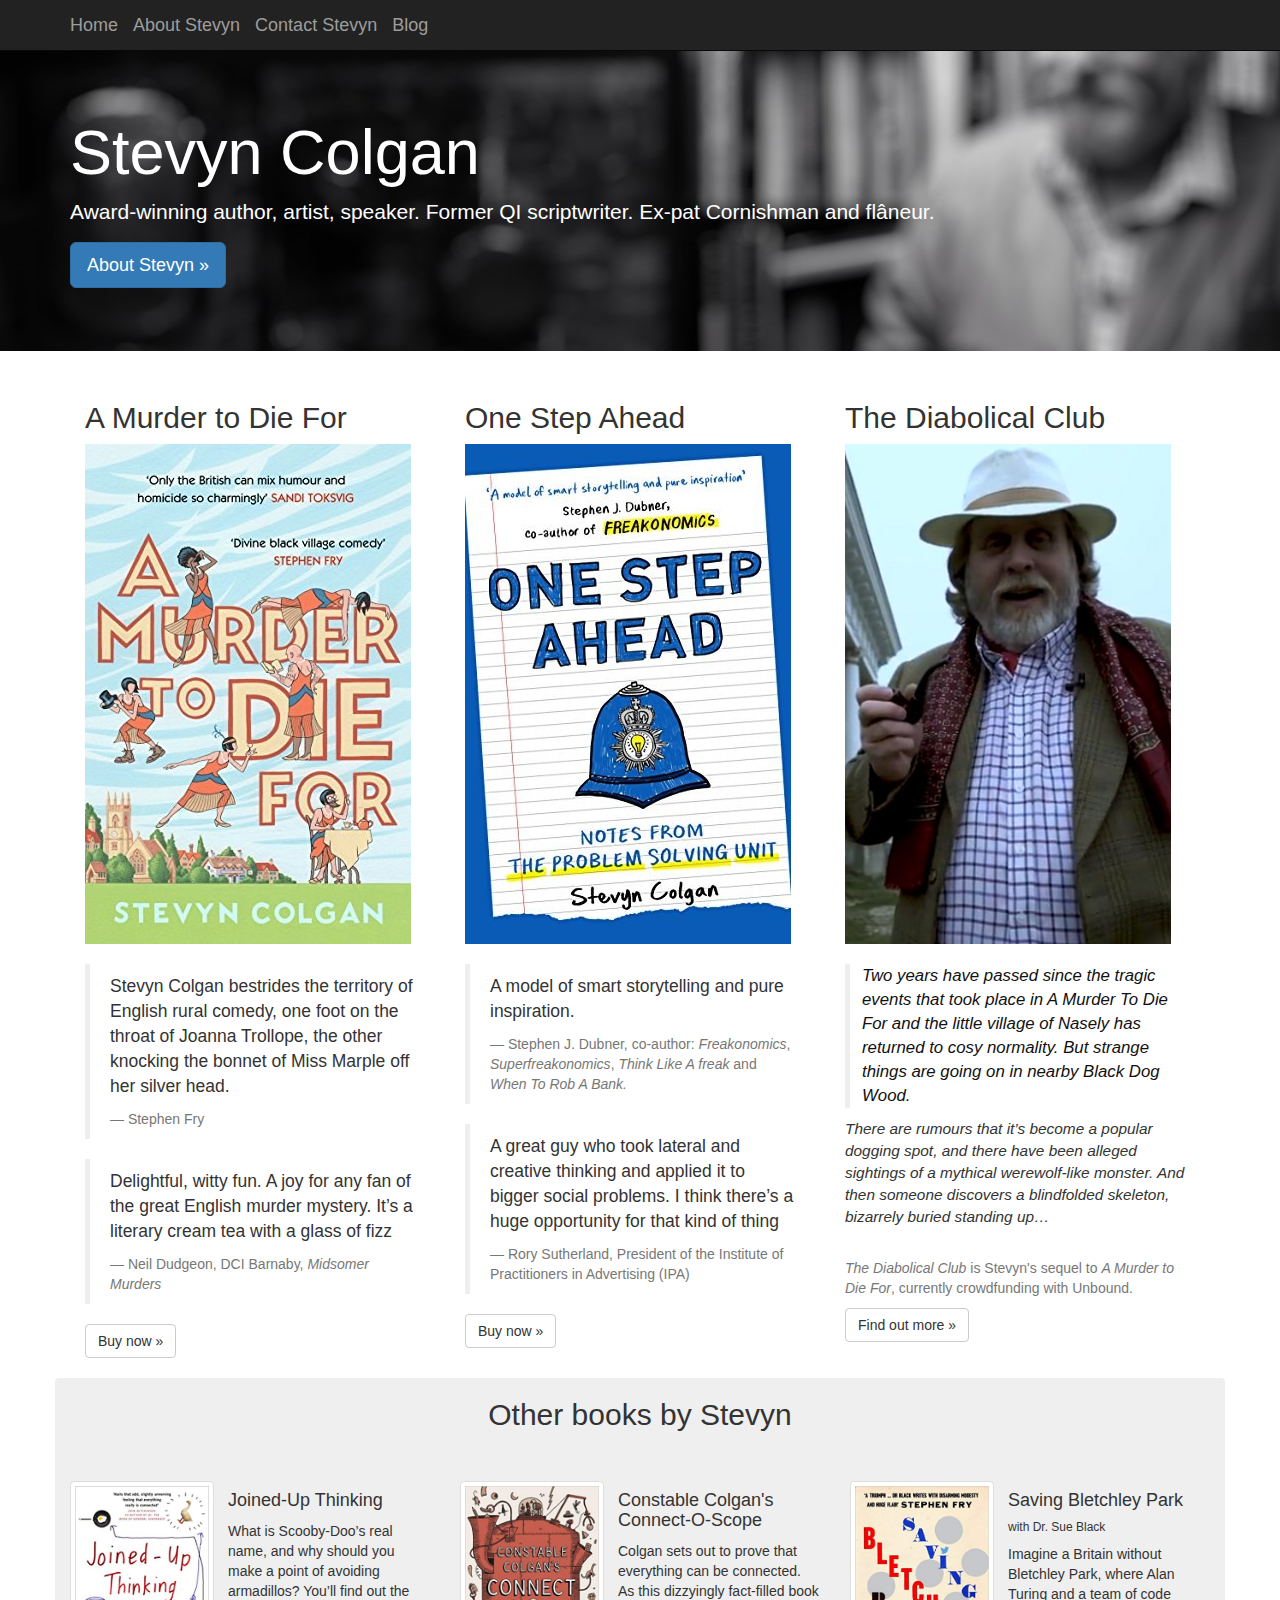
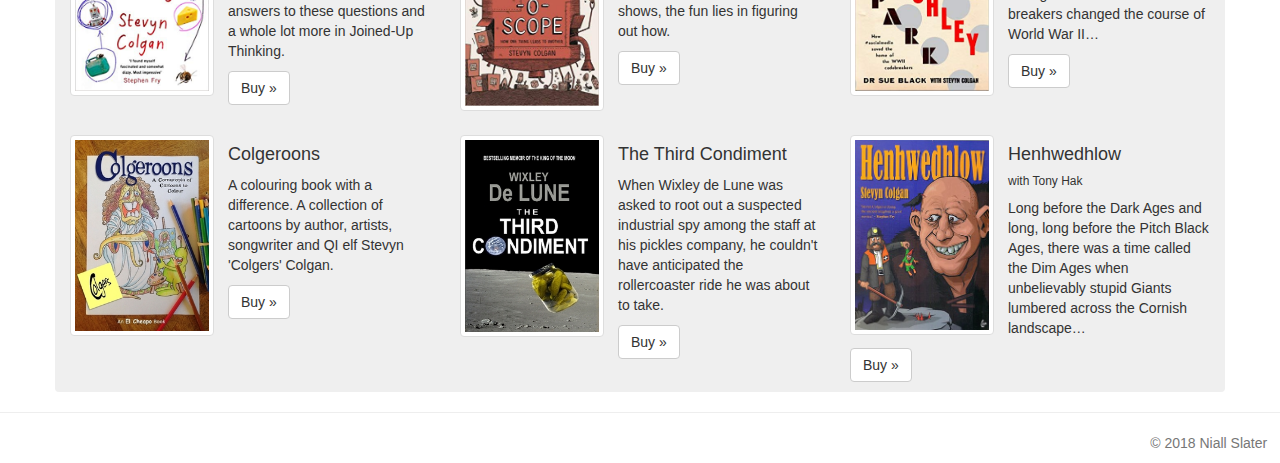
==== index.html @ 5eb3e993 "Added favicon" ====
<!DOCTYPE html>
<html lang="en">
  <head>
    <meta charset="utf-8">
    <meta http-equiv="X-UA-Compatible" content="IE=edge">
    <meta name="viewport" content="width=device-width, initial-scale=1">
      
    <!-- The above 3 meta tags *must* come first in the head; any other head content must come *after* these tags -->
    <meta name="description" content="">
    <meta name="author" content="">
    <link rel="icon" href="favicon.ico">

    <title>Home | Stevyn Colgan</title>

    <!-- Bootstrap core CSS -->
    <link href="dist/css/bootstrap.min.css" rel="stylesheet">

    <!-- Custom styles for this template -->
    <link href="./jumbotron.css" rel="stylesheet">
    <link href="./custom.css" rel="stylesheet">

	  
	  
	<link rel="icon" type="image/png" sizes="32x32" href="/favicon-32x32.png">
	<link rel="icon" type="image/png" sizes="16x16" href="/favicon-16x16.png">
	  
  </head>

  <body>

    <nav class="navbar navbar-inverse navbar-fixed-top">
      <div class="container">
        <div class="navbar-header">
          <button type="button" class="navbar-toggle collapsed" data-toggle="collapse" data-target="#navbar" aria-expanded="false" aria-controls="navbar">
            <span class="sr-only">Toggle navigation</span>
            <span class="icon-bar"></span>
            <span class="icon-bar"></span>
            <span class="icon-bar"></span>
          </button>
          <a class="navbar-brand" href="#">Home</a>
        </div>
        <div id="navbar" class="navbar-collapse collapse">
          <a class="navbar-brand" href="about/">About Stevyn</a>
          <a class="navbar-brand" href="contact/">Contact Stevyn</a>
		  <a class="navbar-brand" href="http://amurdertodiefor.blogspot.com/">Blog</a>
        </div><!--/.navbar-collapse -->
      </div>
    </nav>

    <!-- Main jumbotron for a primary marketing message or call to action -->
    <div class="jumbotron">
      <div class="container">
        <h1>Stevyn Colgan</h1>
        <p>Award-winning author, artist, speaker. Former QI scriptwriter. Ex-pat Cornishman and flâneur.</p>
        <p><a class="btn btn-primary btn-lg" href="about/" role="button">About Stevyn &raquo;</a></p>
      </div>
    </div>

    <div class="container">
        <!-- Example row of columns -->
        <div class="row squashed">
            <div class="col-md-4">
                <h2>A Murder to Die For</h2>
				<a href="https://www.amazon.co.uk/Murder-Die-Stevyn-Colgan/dp/1783524383/"><img src="img/326-a-murder-to-die-for.jpg" class="img-responsive" /></a>
                <br />
                <blockquote>
                    <p>Stevyn Colgan bestrides the territory of English rural comedy, one foot on the throat of Joanna Trollope, the other knocking the bonnet of Miss Marple off her silver head.</p>
                    <footer>Stephen Fry</footer>
                </blockquote>
                <blockquote>
                    <p>Delightful, witty fun. A joy for any fan of the great English murder mystery. It’s a literary cream tea with a glass of fizz</p>
                    <footer>Neil Dudgeon, DCI Barnaby, <em>Midsomer Murders</em></footer>
                </blockquote>
				
                <p><a class="btn btn-default" href="https://www.amazon.co.uk/Murder-Die-Stevyn-Colgan/dp/1783524383" role="button">Buy now &raquo;</a></p>
            </div>
            <div class="col-md-4">
                <h2>One Step Ahead</h2>
				<a href="https://www.amazon.co.uk/One-Step-Ahead-Problem-Solving-ebook/dp/B019CGY2EC/"><img src="img/326-one-step-ahead.jpg" class="img-responsive" /></a>
                <br />
                <blockquote>
                    <p>A model of smart storytelling and pure inspiration.</p>
                    <footer>Stephen J. Dubner, co-author: <em>Freakonomics</em>, <em>Superfreakonomics</em>, <em>Think Like A freak</em> and <em>When To Rob A Bank.</em></footer>
                </blockquote>
                <blockquote>
                    <p>A great guy who took lateral and creative thinking and applied it to bigger social problems. I think there’s a huge opportunity for that kind of thing</p>
                    <footer>Rory Sutherland, President of the Institute of Practitioners in Advertising (IPA)</footer>
                </blockquote>

                <p><a class="btn btn-default" href="https://www.amazon.co.uk/One-Step-Ahead-Problem-Solving-ebook/dp/B019CGY2EC/" role="button">Buy now &raquo;</a></p>
            </div>
            <div class="col-md-4">
                <h2>The Diabolical Club</h2>
                <a href="https://unbound.com/books/the-diabolical-club/"><img src="img/326-colgan.jpg" class="img-responsive" /></a>
                <br />
				<p class="blurb-lead">Two years have passed since the tragic events that took place in A Murder To Die For and the little village of Nasely has returned to cosy normality. But strange things are going on in nearby Black Dog Wood.</p>
				<p class="blurb">There are rumours that it’s become a popular dogging spot, and there have been alleged sightings of a mythical werewolf-like monster. And then someone discovers a blindfolded skeleton, bizarrely buried standing up…</p>
				<br />
                <p class="call-to-action"><em>The Diabolical Club</em> is Stevyn's sequel to <em>A Murder to Die For</em>, currently crowdfunding with Unbound.</p>
                <p><a class="btn btn-default" href="https://unbound.com/books/the-diabolical-club/" role="button">Find out more &raquo;</a></p>
            </div>
        </div>
		
    </div>

    <div class="container backcatalogue">
		
		<h2>Other books by Stevyn</h2>
		
		<!-- Three columns of text below the carousel -->
		<div class="row">
			<div class="col-lg-4">
				<a href="https://www.amazon.co.uk/Joined-Up-Thinking-Stevyn-Colgan/dp/0330464159">
					<img class="img-thumbnail" src="./img/joined-up-thinking.jpg" alt="Book cover: Joined-Up Thinking" width="140" height="140">
				</a>
				<h4>Joined-Up Thinking</h4>
				<p>What is Scooby-Doo’s real name, and why should you make a point of avoiding armadillos? You’ll find out the answers to these questions and a whole lot more in Joined-Up Thinking.</p>
				<p><a class="btn btn-default" href="https://www.amazon.co.uk/Joined-Up-Thinking-Stevyn-Colgan/dp/0330464159" role="button">Buy &raquo;</a></p>
			</div>
			<div class="col-lg-4">
				<a href="https://www.amazon.co.uk/Constable-Colgans-Connectoscope-Thing-Another/dp/1908717831">
					<img class="img-thumbnail" src="./img/connect-o-scope.jpg" alt="Book cover: Constable Colgan's Connect-O-Scope" width="140" height="140">
				</a>
				<h4>Constable Colgan's Connect-O-Scope</h4>
				<p>Colgan sets out to prove that everything can be connected. As this dizzyingly fact-filled book shows, the fun lies in figuring out how.</p>
				
				<p><a class="btn btn-default" href="https://www.amazon.co.uk/Constable-Colgans-Connectoscope-Thing-Another/dp/1908717831" role="button">Buy &raquo;</a></p>
			</div>
			<div class="col-lg-4">
				<a href="https://www.amazon.co.uk/Saving-Bletchley-Park-socialmedia-codebreakers/dp/1908717920">
					<img class="img-thumbnail" src="./img/saving-bletchley-park.jpg" alt="Book cover: Saving Bletchley Park" width="140" height="140">
				</a>
				<h4>Saving Bletchley Park</h4>
				<h6>with Dr. Sue Black</h6>
				<p>Imagine a Britain without Bletchley Park, where Alan Turing and a team of code breakers changed the course of World War II…</p>
				
				<p><a class="btn btn-default" href="https://www.amazon.co.uk/Saving-Bletchley-Park-socialmedia-codebreakers/dp/1908717920" role="button">Buy &raquo;</a></p>
			</div>
		</div>
		<br />
		<div class="row">
			<div class="col-lg-4">
				<a href="http://www.lulu.com/gb/en/shop/stevyn-colgan/colgeroons/paperback/product-22383645.html">
					<img class="img-thumbnail" src="./img/colgeroons.jpg" alt="Book cover: Colgeroons" width="140" height="140">
				</a>
				<h4>Colgeroons</h4>
				<p>A colouring book with a difference. A collection of cartoons by author, artists, songwriter and QI elf Stevyn 'Colgers' Colgan.</p>
				<p><a class="btn btn-default" href="http://www.lulu.com/gb/en/shop/stevyn-colgan/colgeroons/paperback/product-22383645.html" role="button">Buy &raquo;</a></p>
			</div>
			<div class="col-lg-4">
				<a href="http://www.lulu.com/shop/wixley-de-lune/the-third-condiment/paperback/product-22106960.html">
					<img class="img-thumbnail" src="./img/third-condiment.jpg" alt="Book cover: The Third Condiment" width="140" height="140">
				</a>
				<h4>The Third Condiment</h4>
				<p>When Wixley de Lune was asked to root out a suspected industrial spy among the staff at his pickles company, he couldn't have anticipated the rollercoaster ride he was about to take.</p>
				
				<p><a class="btn btn-default" href="http://www.lulu.com/shop/wixley-de-lune/the-third-condiment/paperback/product-22106960.html" role="button">Buy &raquo;</a></p>
			</div>
			<div class="col-lg-4">
				<a href="https://www.thecornishstore.co.uk/product/henhwedhlow/">
					<img class="img-thumbnail" src="./img/henhwedblow.jpg" alt="Book cover: Saving Bletchley Park" width="140" height="140">
				</a>
				<h4>Henhwedhlow</h4>
				<h6>with Tony Hak</h6>
				<p>Long before the Dark Ages and long, long before the Pitch Black Ages, there was a time called the Dim Ages when unbelievably stupid Giants lumbered across the Cornish landscape…</p>
				
				<p><a class="btn btn-default" href="https://www.thecornishstore.co.uk/product/henhwedhlow/" role="button">Buy &raquo;</a></p>
			</div>
		</div>


    </div> <!-- /container -->

      <hr class="featurette-divider">

        <footer class="copyright">
        	<p class="text-muted">&copy; 2018 Niall Slater</p>
        </footer>

    <!-- Bootstrap core JavaScript
    ================================================== -->
    <!-- Placed at the end of the document so the pages load faster -->
    <script src="https://ajax.googleapis.com/ajax/libs/jquery/1.12.4/jquery.min.js"></script>
    <script>window.jQuery || document.write('<script src="../../assets/js/vendor/jquery.min.js"><\/script>')</script>
    <script src="dist/js/bootstrap.min.js"></script>
  </body>
</html>
---- jumbotron.css ----
/* Move down content because we have a fixed navbar that is 50px tall */
body {
  padding-top: 50px;
  padding-bottom: 20px;
}

.jumbotron {
	background-image: url(img/1640-colgan-blur.jpg);
	background-position: left;
	color: #fff;
}
---- custom.css ----
.squashed {
    width: 100%;
	margin: auto;
}

.copyright {
	float:right;
	margin-right: 1%;
}

.blurb-lead {
	color: #111;
	font-weight: 500;
	font-size: 1.2em;
	font-style: italic;
	border-left: 5px solid #eee;
	padding-left: 12px;
}

.blurb {
	font-style: italic;
	font-size: 1.1em;
	color: #333;
}

.call-to-action {
	color: #777;
}

.backcatalogue {
	background: #efefef;
	border-radius: 4px;
	margin-top: 10px;
}

.backcatalogue h2 {
	margin-bottom: 50px;
	text-align: center;
}

@media only screen and (min-width: 1200px) {
	.backcatalogue img {
		width: 40%;
		margin-right: 14px;
		float: left;
	}
}
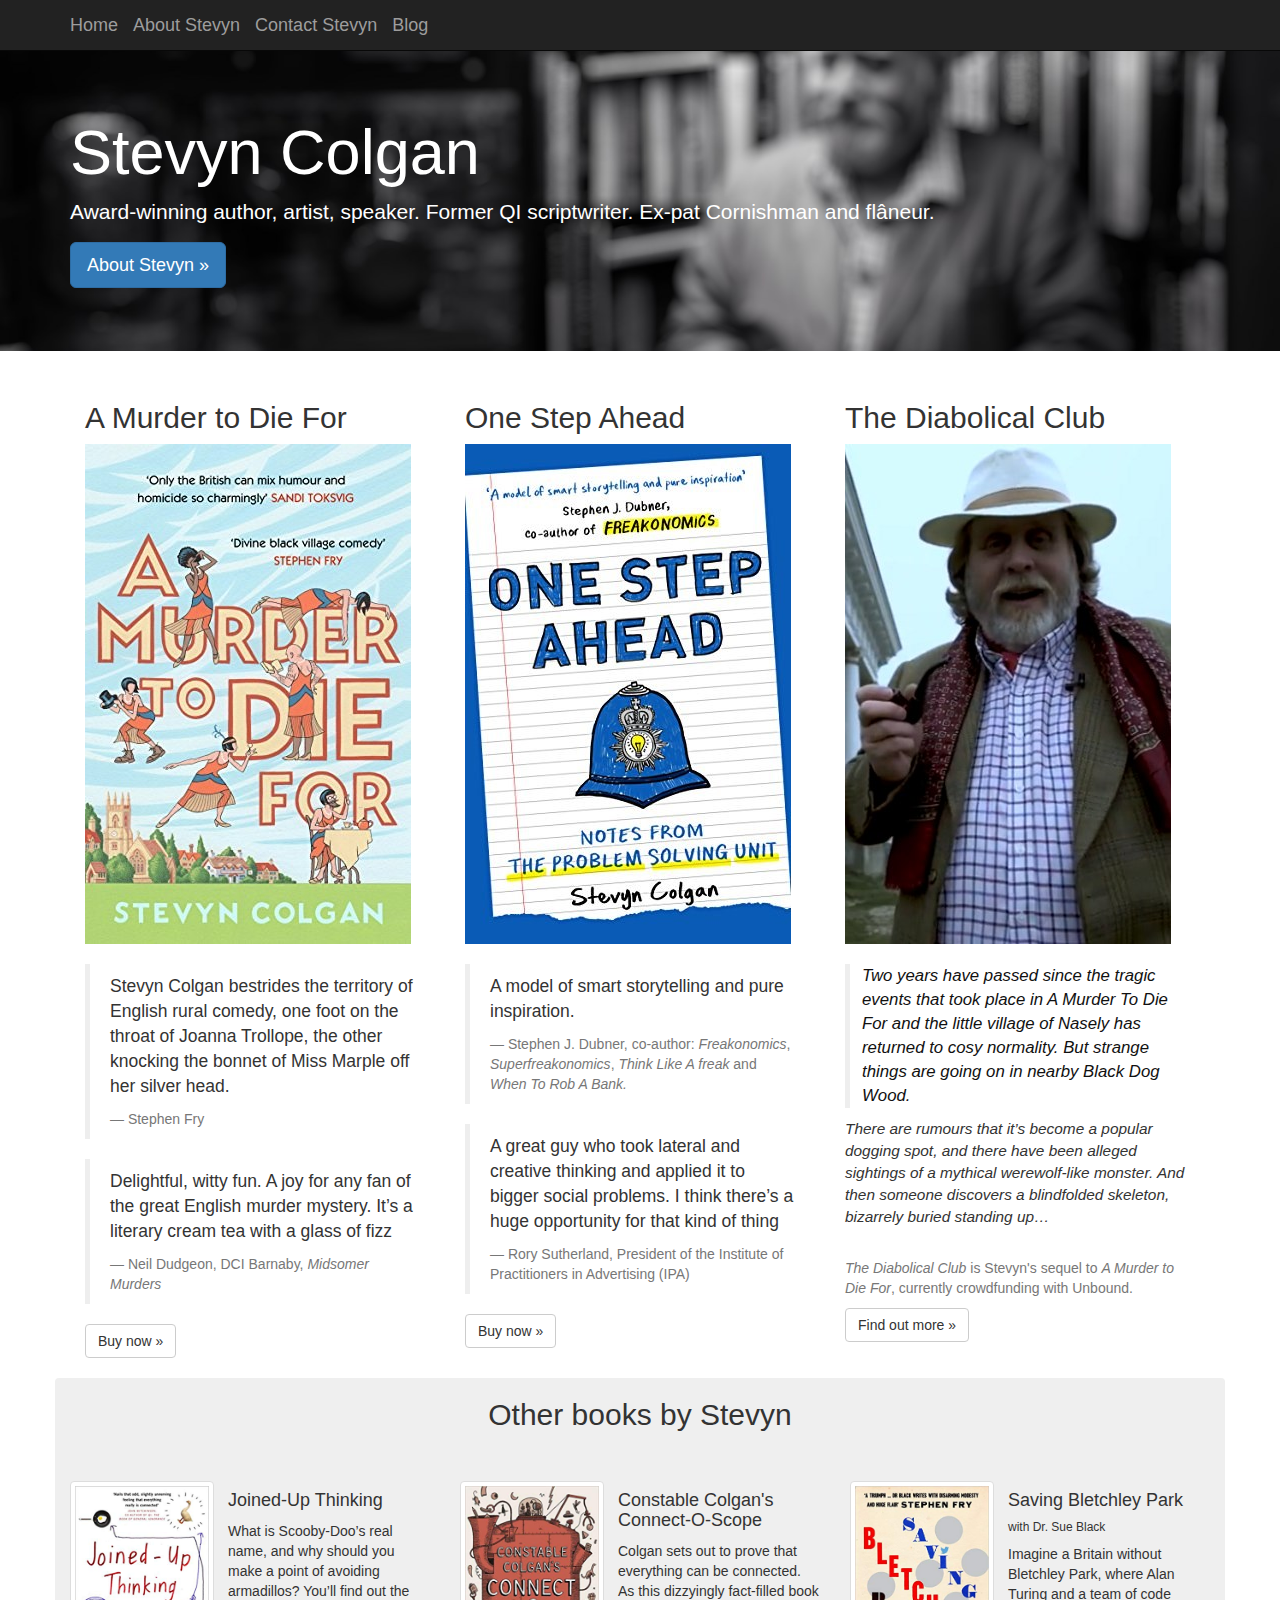
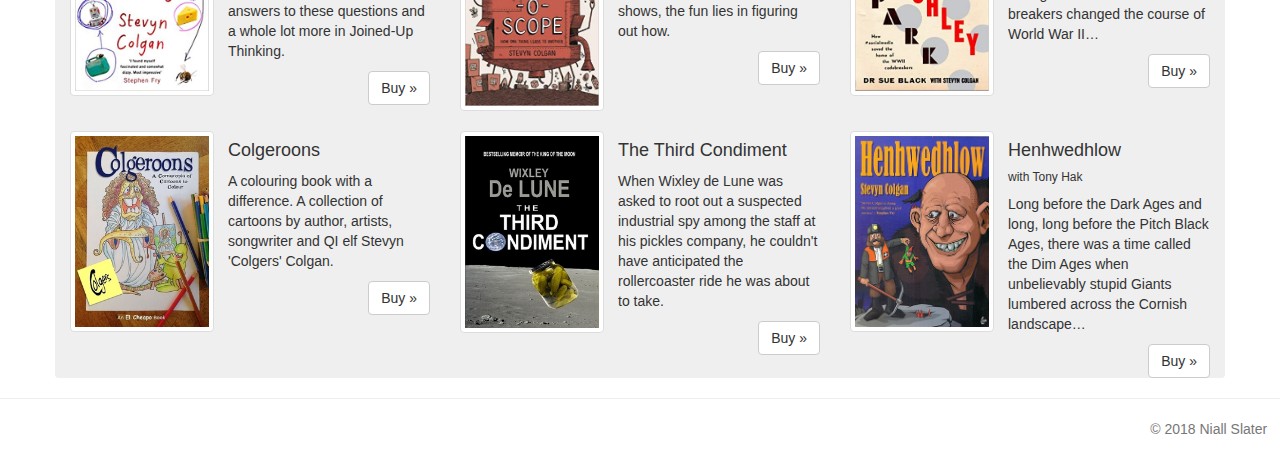
==== commit 2159935e: "Fixed up responsive backcatalogue styling and added metadata" ====
--- a/index.html
+++ b/index.html
@@ -6,8 +6,8 @@
     <meta name="viewport" content="width=device-width, initial-scale=1">
       
     <!-- The above 3 meta tags *must* come first in the head; any other head content must come *after* these tags -->
-    <meta name="description" content="">
-    <meta name="author" content="">
+    <meta name="description" content="Award-winning author, artist, speaker. Former QI scriptwriter. Ex-pat Cornishman and flâneur.">
+    <meta name="author" content="Niall Slater">
     <link rel="icon" href="favicon.ico">
 
     <title>Home | Stevyn Colgan</title>
@@ -158,7 +158,7 @@
 			</div>
 			<div class="col-lg-4">
 				<a href="https://www.thecornishstore.co.uk/product/henhwedhlow/">
-					<img class="img-thumbnail" src="./img/henhwedblow.jpg" alt="Book cover: Saving Bletchley Park" width="140" height="140">
+					<img class="img-thumbnail" src="./img/henhwedblow.jpg" alt="Book cover: Henhwedhlow" width="140" height="140">
 				</a>
 				<h4>Henhwedhlow</h4>
 				<h6>with Tony Hak</h6>
--- a/jumbotron.css
+++ b/jumbotron.css
@@ -7,5 +7,7 @@
 .jumbotron {
 	background-image: url(img/1640-colgan-blur.jpg);
 	background-position: left;
+	background-repeat: no-repeat;
+	background-size: cover;
 	color: #fff;
 }--- a/custom.css
+++ b/custom.css
@@ -38,10 +38,42 @@
 	text-align: center;
 }
 
+.backcatalogue .btn {
+	float: right;
+}
+
+@media only screen and (max-width: 991px) {
+	
+	.img-responsive {
+		width: 70%;
+		margin: 24px auto;
+		box-shadow: 2px 2px 14px #ccc;
+	}
+	
+	.backcatalogue img {
+		width: 40px;
+		float: left;
+		margin: 12px;
+	}
+	
+	.backcatalogue p {
+		margin-bottom: 20px;
+	}
+	
+}
+@media only screen and (min-width: 992px) and (max-width: 1199px) {
+	
+	.backcatalogue img {
+		width: 140px;
+		margin: 12px;
+	}
+	
+}
 @media only screen and (min-width: 1200px) {
 	.backcatalogue img {
 		width: 40%;
 		margin-right: 14px;
 		float: left;
 	}
+	
 }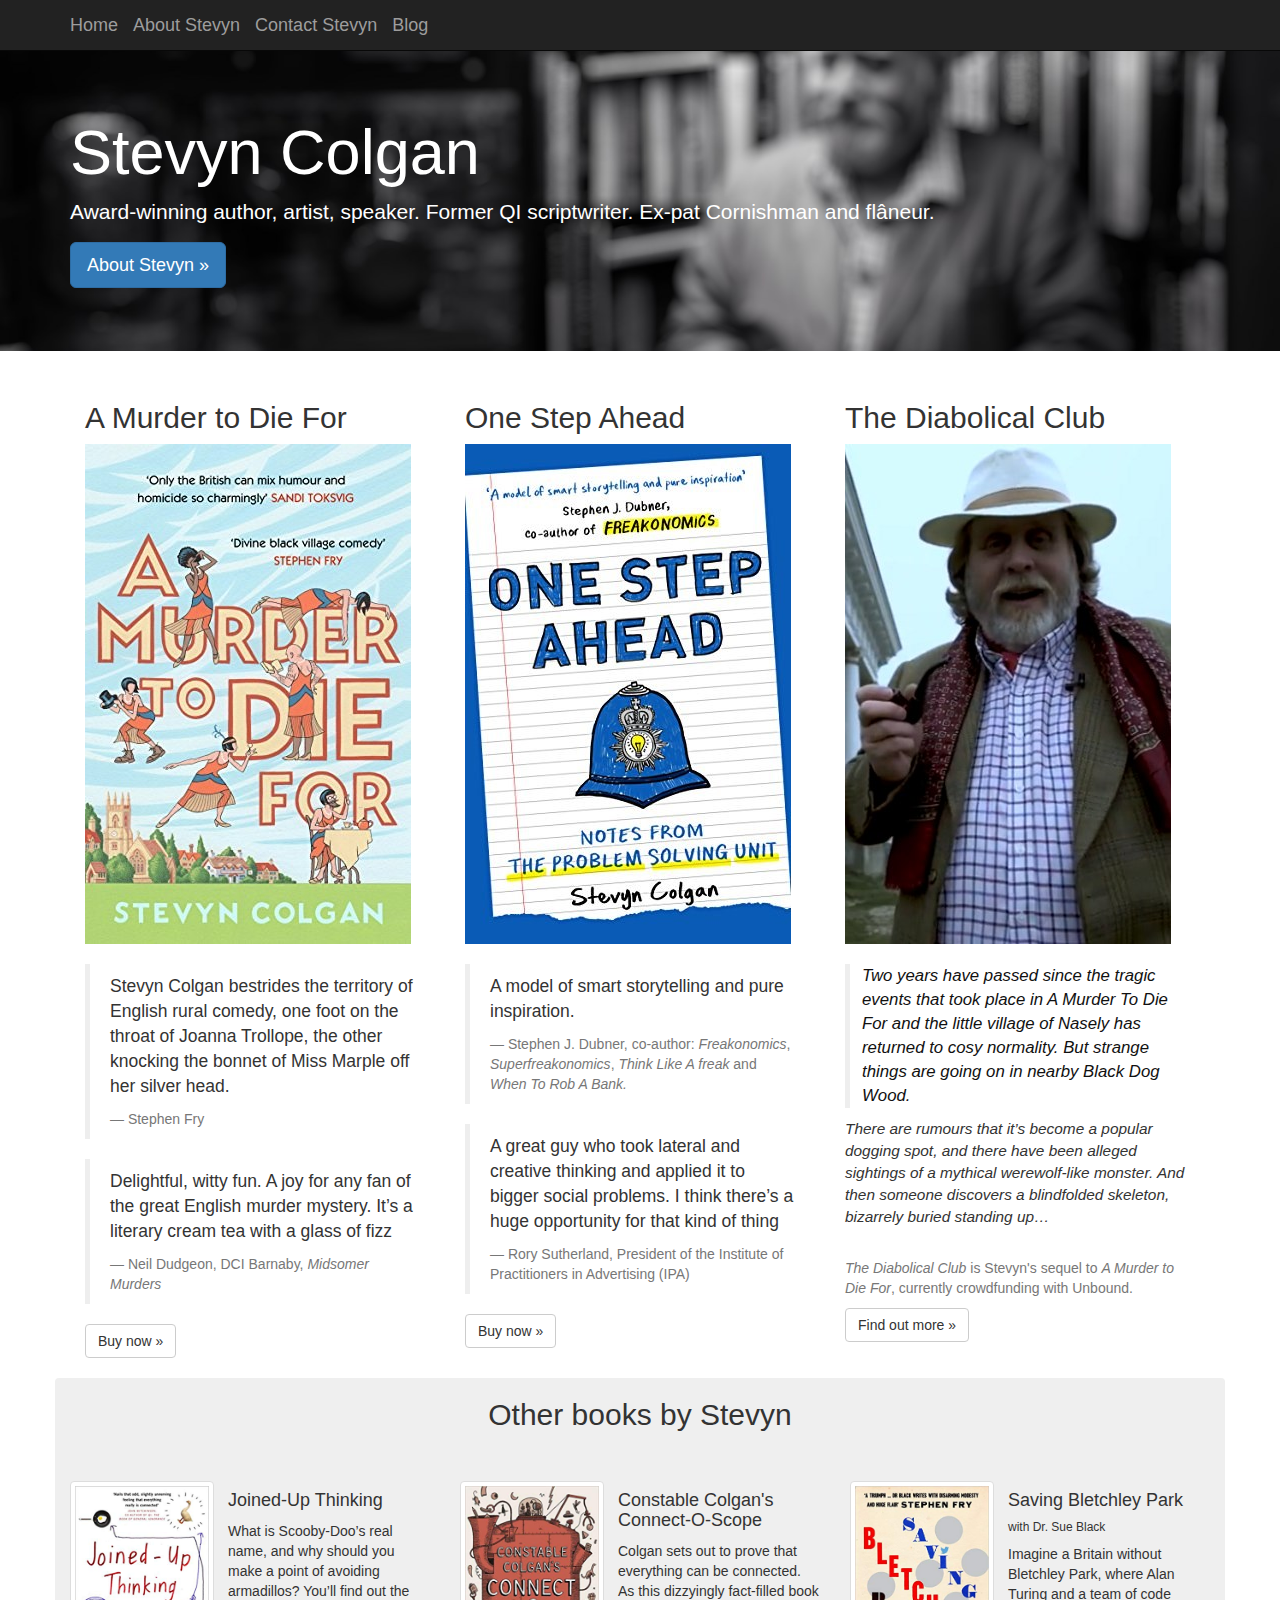
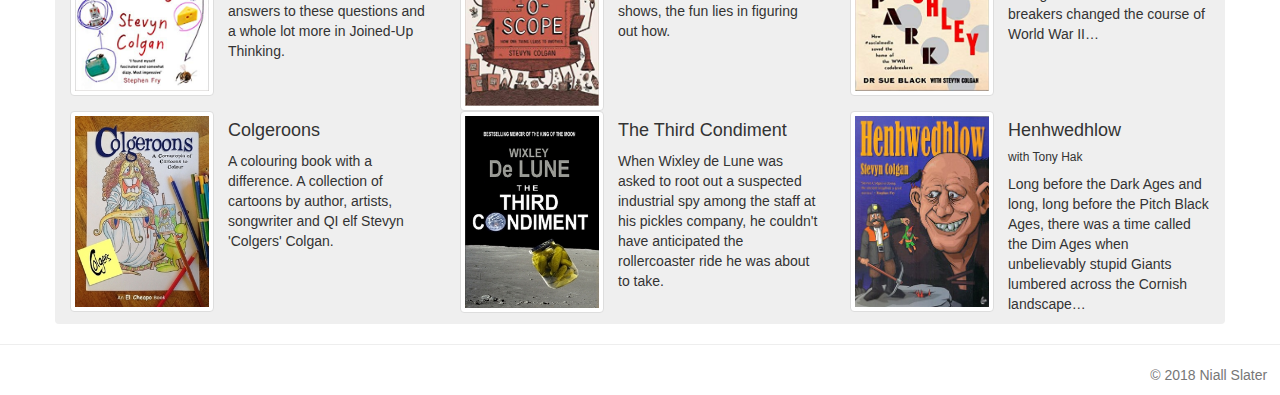
==== commit ba75a2c3: "Fixed up responsive styling on backcatalogue a bit more" ====
--- a/index.html
+++ b/index.html
@@ -137,7 +137,6 @@
 				<p><a class="btn btn-default" href="https://www.amazon.co.uk/Saving-Bletchley-Park-socialmedia-codebreakers/dp/1908717920" role="button">Buy &raquo;</a></p>
 			</div>
 		</div>
-		<br />
 		<div class="row">
 			<div class="col-lg-4">
 				<a href="http://www.lulu.com/gb/en/shop/stevyn-colgan/colgeroons/paperback/product-22383645.html">
--- a/custom.css
+++ b/custom.css
@@ -38,7 +38,14 @@
 	text-align: center;
 }
 
+.backcatalogue p {
+	width: 80%;
+}
+
 .backcatalogue .btn {
+	position: absolute;
+	right: 0px;
+	top: 30%;
 	float: right;
 }
 
@@ -56,8 +63,8 @@
 		margin: 12px;
 	}
 	
-	.backcatalogue p {
-		margin-bottom: 20px;
+	.col-lg-4 {
+		margin-bottom: 64px;
 	}
 	
 }
@@ -66,6 +73,16 @@
 	.backcatalogue img {
 		width: 140px;
 		margin: 12px;
+		float: left;
+	}
+
+	.backcatalogue .btn {
+		font-size: 1.4em;
+		right: 10%;
+	}
+	
+	.backcatalogue .col-lg-4 {
+		margin-bottom: 184px;
 	}
 	
 }
@@ -76,4 +93,12 @@
 		float: left;
 	}
 	
+	.backcatalogue p {
+		width: 100%;
+	}
+	
+	.backcatalogue .btn {
+		display: none;
+	}
+	
 }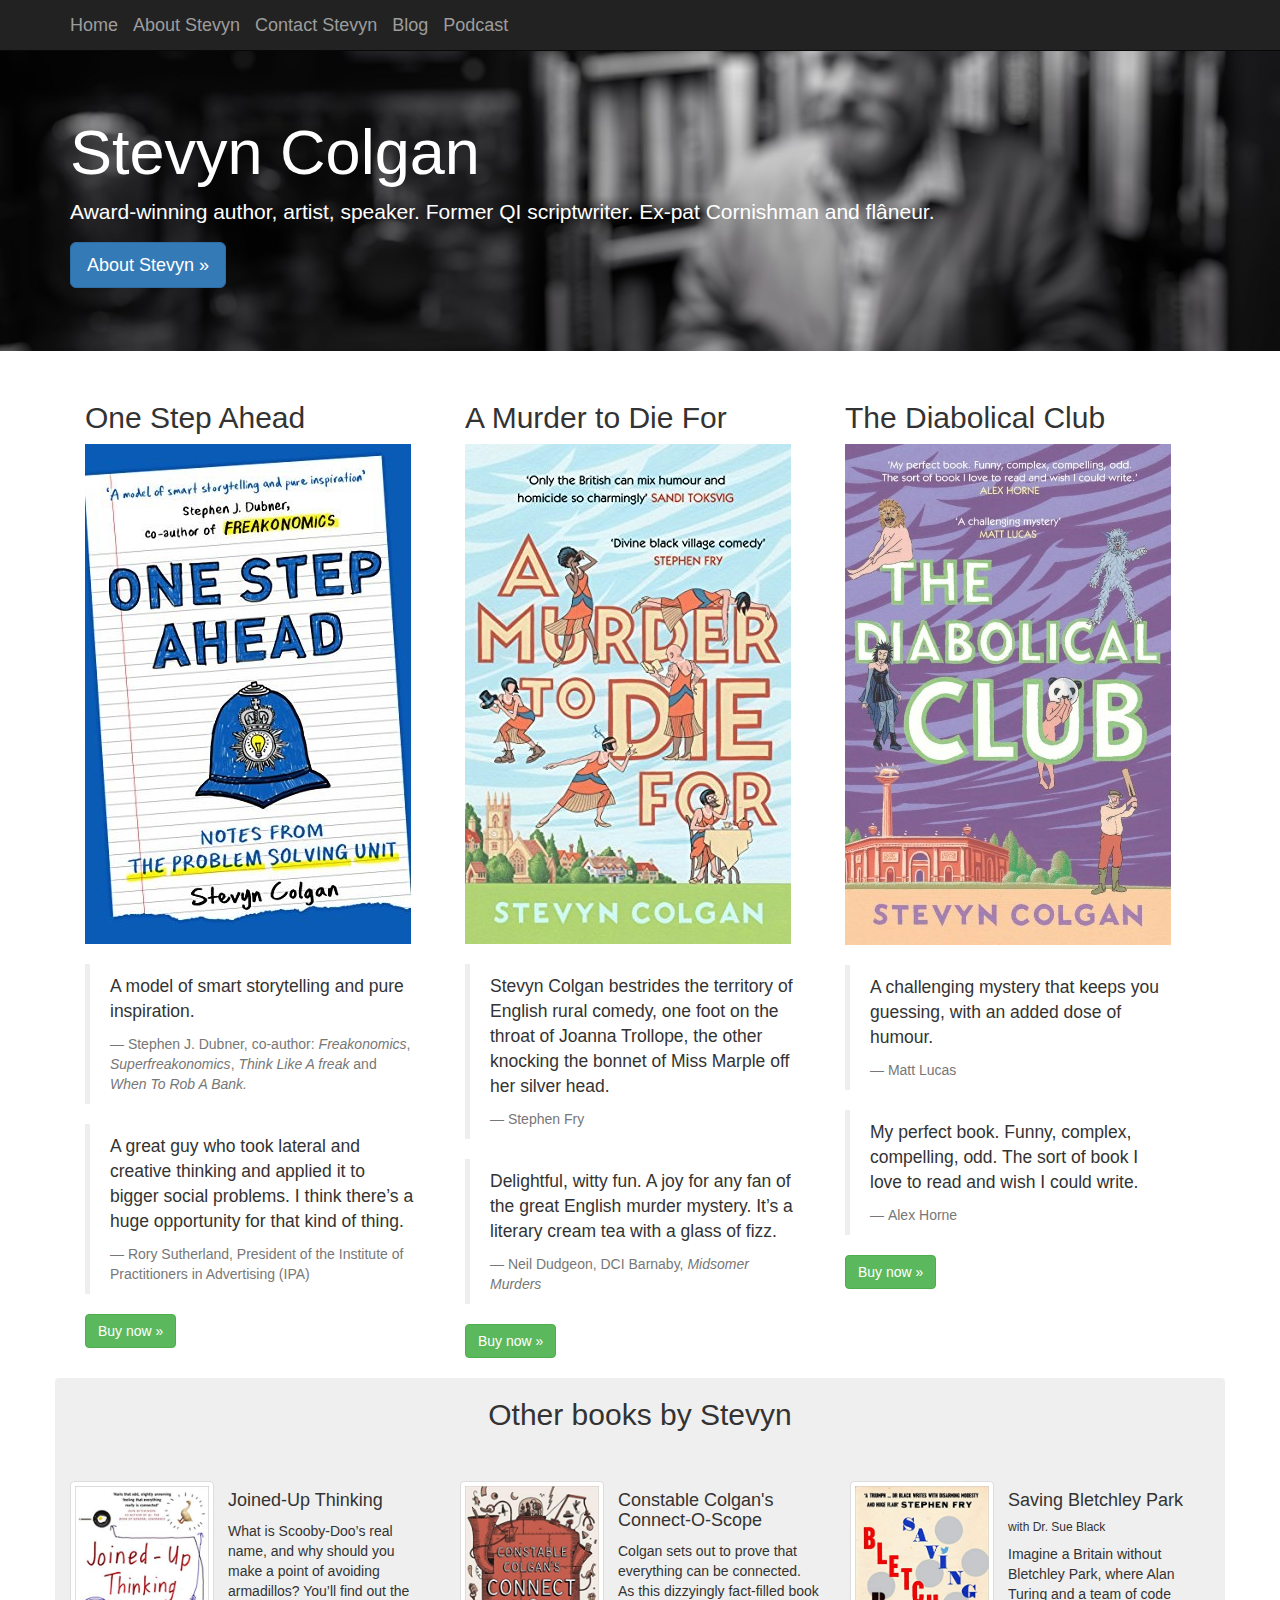
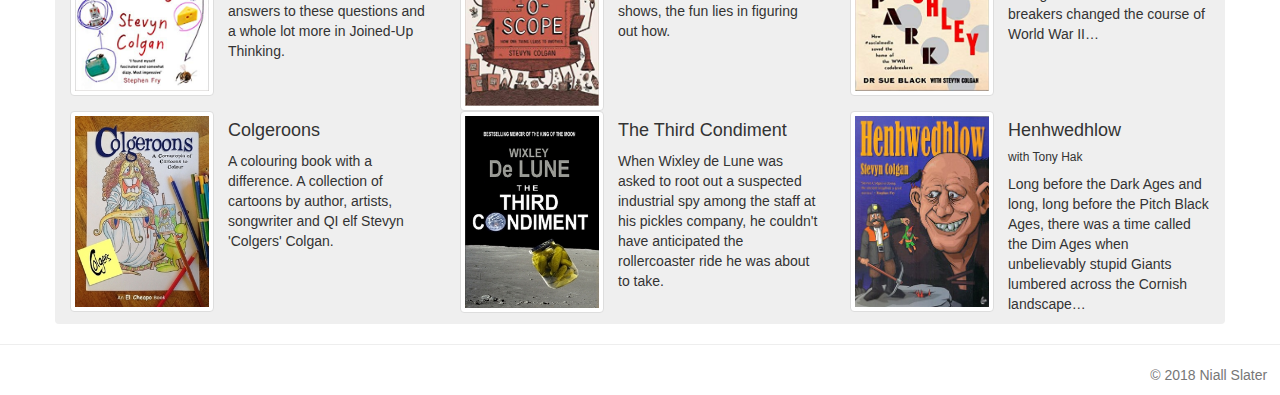
==== commit 6337baf4: "- Update with podcast link and The Diabolical Club cover art" ====
--- a/index.html
+++ b/index.html
@@ -19,11 +19,11 @@
     <link href="./jumbotron.css" rel="stylesheet">
     <link href="./custom.css" rel="stylesheet">
 
-	  
-	  
-	<link rel="icon" type="image/png" sizes="32x32" href="/favicon-32x32.png">
-	<link rel="icon" type="image/png" sizes="16x16" href="/favicon-16x16.png">
-	  
+      
+      
+    <link rel="icon" type="image/png" sizes="32x32" href="/favicon-32x32.png">
+    <link rel="icon" type="image/png" sizes="16x16" href="/favicon-16x16.png">
+      
   </head>
 
   <body>
@@ -42,7 +42,8 @@
         <div id="navbar" class="navbar-collapse collapse">
           <a class="navbar-brand" href="about/">About Stevyn</a>
           <a class="navbar-brand" href="contact/">Contact Stevyn</a>
-		  <a class="navbar-brand" href="http://amurdertodiefor.blogspot.com/">Blog</a>
+          <a class="navbar-brand" href="http://amurdertodiefor.blogspot.com/">Blog</a>
+          <a class="navbar-brand" href="https://podcasts.apple.com/us/podcast/wed-like-a-word/id1458233596/">Podcast</a>
         </div><!--/.navbar-collapse -->
       </div>
     </nav>
@@ -60,112 +61,116 @@
         <!-- Example row of columns -->
         <div class="row squashed">
             <div class="col-md-4">
+                <h2>One Step Ahead</h2>
+                <a href="https://www.amazon.co.uk/One-Step-Ahead-Problem-Solving-ebook/dp/B019CGY2EC/"><img src="img/326-one-step-ahead.jpg" class="img-responsive" /></a>
+                <br />
+                <blockquote>
+                    <p>A model of smart storytelling and pure inspiration.</p>
+                    <footer>Stephen J. Dubner, co-author: <em>Freakonomics</em>, <em>Superfreakonomics</em>, <em>Think Like A freak</em> and <em>When To Rob A Bank.</em></footer>
+                </blockquote>
+                <blockquote>
+                    <p>A great guy who took lateral and creative thinking and applied it to bigger social problems. I think there’s a huge opportunity for that kind of thing.</p>
+                    <footer>Rory Sutherland, President of the Institute of Practitioners in Advertising (IPA)</footer>
+                </blockquote>
+
+                <p><a class="btn btn-success" href="https://www.amazon.co.uk/One-Step-Ahead-Problem-Solving-ebook/dp/B019CGY2EC/" role="button">Buy now &raquo;</a></p>
+            </div>
+            <div class="col-md-4">
                 <h2>A Murder to Die For</h2>
-				<a href="https://www.amazon.co.uk/Murder-Die-Stevyn-Colgan/dp/1783524383/"><img src="img/326-a-murder-to-die-for.jpg" class="img-responsive" /></a>
+                <a href="https://www.amazon.co.uk/Murder-Die-Stevyn-Colgan/dp/1783524383/"><img src="img/326-a-murder-to-die-for.jpg" class="img-responsive" /></a>
                 <br />
                 <blockquote>
                     <p>Stevyn Colgan bestrides the territory of English rural comedy, one foot on the throat of Joanna Trollope, the other knocking the bonnet of Miss Marple off her silver head.</p>
                     <footer>Stephen Fry</footer>
                 </blockquote>
                 <blockquote>
-                    <p>Delightful, witty fun. A joy for any fan of the great English murder mystery. It’s a literary cream tea with a glass of fizz</p>
+                    <p>Delightful, witty fun. A joy for any fan of the great English murder mystery. It’s a literary cream tea with a glass of fizz.</p>
                     <footer>Neil Dudgeon, DCI Barnaby, <em>Midsomer Murders</em></footer>
                 </blockquote>
-				
-                <p><a class="btn btn-default" href="https://www.amazon.co.uk/Murder-Die-Stevyn-Colgan/dp/1783524383" role="button">Buy now &raquo;</a></p>
-            </div>
-            <div class="col-md-4">
-                <h2>One Step Ahead</h2>
-				<a href="https://www.amazon.co.uk/One-Step-Ahead-Problem-Solving-ebook/dp/B019CGY2EC/"><img src="img/326-one-step-ahead.jpg" class="img-responsive" /></a>
-                <br />
-                <blockquote>
-                    <p>A model of smart storytelling and pure inspiration.</p>
-                    <footer>Stephen J. Dubner, co-author: <em>Freakonomics</em>, <em>Superfreakonomics</em>, <em>Think Like A freak</em> and <em>When To Rob A Bank.</em></footer>
-                </blockquote>
-                <blockquote>
-                    <p>A great guy who took lateral and creative thinking and applied it to bigger social problems. I think there’s a huge opportunity for that kind of thing</p>
-                    <footer>Rory Sutherland, President of the Institute of Practitioners in Advertising (IPA)</footer>
-                </blockquote>
-
-                <p><a class="btn btn-default" href="https://www.amazon.co.uk/One-Step-Ahead-Problem-Solving-ebook/dp/B019CGY2EC/" role="button">Buy now &raquo;</a></p>
+                
+                <p><a class="btn btn-success" href="https://www.amazon.co.uk/Murder-Die-Stevyn-Colgan/dp/1783524383" role="button">Buy now &raquo;</a></p>
             </div>
             <div class="col-md-4">
                 <h2>The Diabolical Club</h2>
-                <a href="https://unbound.com/books/the-diabolical-club/"><img src="img/326-colgan.jpg" class="img-responsive" /></a>
+                <a href="https://unbound.com/books/the-diabolical-club/"><img src="img/326-the-diabolical-club.jpg" class="img-responsive" /></a>
                 <br />
-				<p class="blurb-lead">Two years have passed since the tragic events that took place in A Murder To Die For and the little village of Nasely has returned to cosy normality. But strange things are going on in nearby Black Dog Wood.</p>
-				<p class="blurb">There are rumours that it’s become a popular dogging spot, and there have been alleged sightings of a mythical werewolf-like monster. And then someone discovers a blindfolded skeleton, bizarrely buried standing up…</p>
-				<br />
-                <p class="call-to-action"><em>The Diabolical Club</em> is Stevyn's sequel to <em>A Murder to Die For</em>, currently crowdfunding with Unbound.</p>
-                <p><a class="btn btn-default" href="https://unbound.com/books/the-diabolical-club/" role="button">Find out more &raquo;</a></p>
+                <blockquote>
+                    <p>A challenging mystery that keeps you guessing, with an added dose of humour.</p>
+                    <footer>Matt Lucas</footer>
+                </blockquote>
+                <blockquote>
+                    <p>My perfect book. Funny, complex, compelling, odd. The sort of book I love to read and wish I could write.</p>
+                    <footer>Alex Horne</footer>
+                </blockquote>
+                <p><a class="btn btn-success" href="https://www.amazon.co.uk/Diabolical-Club-Stevyn-Colgan/dp/1789650399" role="button">Buy now &raquo;</a></p>
             </div>
         </div>
-		
+        
     </div>
 
     <div class="container backcatalogue">
-		
-		<h2>Other books by Stevyn</h2>
-		
-		<!-- Three columns of text below the carousel -->
-		<div class="row">
-			<div class="col-lg-4">
-				<a href="https://www.amazon.co.uk/Joined-Up-Thinking-Stevyn-Colgan/dp/0330464159">
-					<img class="img-thumbnail" src="./img/joined-up-thinking.jpg" alt="Book cover: Joined-Up Thinking" width="140" height="140">
-				</a>
-				<h4>Joined-Up Thinking</h4>
-				<p>What is Scooby-Doo’s real name, and why should you make a point of avoiding armadillos? You’ll find out the answers to these questions and a whole lot more in Joined-Up Thinking.</p>
-				<p><a class="btn btn-default" href="https://www.amazon.co.uk/Joined-Up-Thinking-Stevyn-Colgan/dp/0330464159" role="button">Buy &raquo;</a></p>
-			</div>
-			<div class="col-lg-4">
-				<a href="https://www.amazon.co.uk/Constable-Colgans-Connectoscope-Thing-Another/dp/1908717831">
-					<img class="img-thumbnail" src="./img/connect-o-scope.jpg" alt="Book cover: Constable Colgan's Connect-O-Scope" width="140" height="140">
-				</a>
-				<h4>Constable Colgan's Connect-O-Scope</h4>
-				<p>Colgan sets out to prove that everything can be connected. As this dizzyingly fact-filled book shows, the fun lies in figuring out how.</p>
-				
-				<p><a class="btn btn-default" href="https://www.amazon.co.uk/Constable-Colgans-Connectoscope-Thing-Another/dp/1908717831" role="button">Buy &raquo;</a></p>
-			</div>
-			<div class="col-lg-4">
-				<a href="https://www.amazon.co.uk/Saving-Bletchley-Park-socialmedia-codebreakers/dp/1908717920">
-					<img class="img-thumbnail" src="./img/saving-bletchley-park.jpg" alt="Book cover: Saving Bletchley Park" width="140" height="140">
-				</a>
-				<h4>Saving Bletchley Park</h4>
-				<h6>with Dr. Sue Black</h6>
-				<p>Imagine a Britain without Bletchley Park, where Alan Turing and a team of code breakers changed the course of World War II…</p>
-				
-				<p><a class="btn btn-default" href="https://www.amazon.co.uk/Saving-Bletchley-Park-socialmedia-codebreakers/dp/1908717920" role="button">Buy &raquo;</a></p>
-			</div>
-		</div>
-		<div class="row">
-			<div class="col-lg-4">
-				<a href="http://www.lulu.com/gb/en/shop/stevyn-colgan/colgeroons/paperback/product-22383645.html">
-					<img class="img-thumbnail" src="./img/colgeroons.jpg" alt="Book cover: Colgeroons" width="140" height="140">
-				</a>
-				<h4>Colgeroons</h4>
-				<p>A colouring book with a difference. A collection of cartoons by author, artists, songwriter and QI elf Stevyn 'Colgers' Colgan.</p>
-				<p><a class="btn btn-default" href="http://www.lulu.com/gb/en/shop/stevyn-colgan/colgeroons/paperback/product-22383645.html" role="button">Buy &raquo;</a></p>
-			</div>
-			<div class="col-lg-4">
-				<a href="http://www.lulu.com/shop/wixley-de-lune/the-third-condiment/paperback/product-22106960.html">
-					<img class="img-thumbnail" src="./img/third-condiment.jpg" alt="Book cover: The Third Condiment" width="140" height="140">
-				</a>
-				<h4>The Third Condiment</h4>
-				<p>When Wixley de Lune was asked to root out a suspected industrial spy among the staff at his pickles company, he couldn't have anticipated the rollercoaster ride he was about to take.</p>
-				
-				<p><a class="btn btn-default" href="http://www.lulu.com/shop/wixley-de-lune/the-third-condiment/paperback/product-22106960.html" role="button">Buy &raquo;</a></p>
-			</div>
-			<div class="col-lg-4">
-				<a href="https://www.thecornishstore.co.uk/product/henhwedhlow/">
-					<img class="img-thumbnail" src="./img/henhwedblow.jpg" alt="Book cover: Henhwedhlow" width="140" height="140">
-				</a>
-				<h4>Henhwedhlow</h4>
-				<h6>with Tony Hak</h6>
-				<p>Long before the Dark Ages and long, long before the Pitch Black Ages, there was a time called the Dim Ages when unbelievably stupid Giants lumbered across the Cornish landscape…</p>
-				
-				<p><a class="btn btn-default" href="https://www.thecornishstore.co.uk/product/henhwedhlow/" role="button">Buy &raquo;</a></p>
-			</div>
-		</div>
+        
+        <h2>Other books by Stevyn</h2>
+        
+        <!-- Three columns of text below the carousel -->
+        <div class="row">
+            <div class="col-lg-4">
+                <a href="https://www.amazon.co.uk/Joined-Up-Thinking-Stevyn-Colgan/dp/0330464159">
+                    <img class="img-thumbnail" src="./img/joined-up-thinking.jpg" alt="Book cover: Joined-Up Thinking" width="140" height="140">
+                </a>
+                <h4>Joined-Up Thinking</h4>
+                <p>What is Scooby-Doo’s real name, and why should you make a point of avoiding armadillos? You’ll find out the answers to these questions and a whole lot more in Joined-Up Thinking.</p>
+                <p><a class="btn btn-default" href="https://www.amazon.co.uk/Joined-Up-Thinking-Stevyn-Colgan/dp/0330464159" role="button">Buy &raquo;</a></p>
+            </div>
+            <div class="col-lg-4">
+                <a href="https://www.amazon.co.uk/Constable-Colgans-Connectoscope-Thing-Another/dp/1908717831">
+                    <img class="img-thumbnail" src="./img/connect-o-scope.jpg" alt="Book cover: Constable Colgan's Connect-O-Scope" width="140" height="140">
+                </a>
+                <h4>Constable Colgan's Connect-O-Scope</h4>
+                <p>Colgan sets out to prove that everything can be connected. As this dizzyingly fact-filled book shows, the fun lies in figuring out how.</p>
+                
+                <p><a class="btn btn-default" href="https://www.amazon.co.uk/Constable-Colgans-Connectoscope-Thing-Another/dp/1908717831" role="button">Buy &raquo;</a></p>
+            </div>
+            <div class="col-lg-4">
+                <a href="https://www.amazon.co.uk/Saving-Bletchley-Park-socialmedia-codebreakers/dp/1908717920">
+                    <img class="img-thumbnail" src="./img/saving-bletchley-park.jpg" alt="Book cover: Saving Bletchley Park" width="140" height="140">
+                </a>
+                <h4>Saving Bletchley Park</h4>
+                <h6>with Dr. Sue Black</h6>
+                <p>Imagine a Britain without Bletchley Park, where Alan Turing and a team of code breakers changed the course of World War II…</p>
+                
+                <p><a class="btn btn-default" href="https://www.amazon.co.uk/Saving-Bletchley-Park-socialmedia-codebreakers/dp/1908717920" role="button">Buy &raquo;</a></p>
+            </div>
+        </div>
+        <div class="row">
+            <div class="col-lg-4">
+                <a href="http://www.lulu.com/gb/en/shop/stevyn-colgan/colgeroons/paperback/product-22383645.html">
+                    <img class="img-thumbnail" src="./img/colgeroons.jpg" alt="Book cover: Colgeroons" width="140" height="140">
+                </a>
+                <h4>Colgeroons</h4>
+                <p>A colouring book with a difference. A collection of cartoons by author, artists, songwriter and QI elf Stevyn 'Colgers' Colgan.</p>
+                <p><a class="btn btn-default" href="http://www.lulu.com/gb/en/shop/stevyn-colgan/colgeroons/paperback/product-22383645.html" role="button">Buy &raquo;</a></p>
+            </div>
+            <div class="col-lg-4">
+                <a href="http://www.lulu.com/shop/wixley-de-lune/the-third-condiment/paperback/product-22106960.html">
+                    <img class="img-thumbnail" src="./img/third-condiment.jpg" alt="Book cover: The Third Condiment" width="140" height="140">
+                </a>
+                <h4>The Third Condiment</h4>
+                <p>When Wixley de Lune was asked to root out a suspected industrial spy among the staff at his pickles company, he couldn't have anticipated the rollercoaster ride he was about to take.</p>
+                
+                <p><a class="btn btn-default" href="http://www.lulu.com/shop/wixley-de-lune/the-third-condiment/paperback/product-22106960.html" role="button">Buy &raquo;</a></p>
+            </div>
+            <div class="col-lg-4">
+                <a href="https://www.thecornishstore.co.uk/product/henhwedhlow/">
+                    <img class="img-thumbnail" src="./img/henhwedblow.jpg" alt="Book cover: Henhwedhlow" width="140" height="140">
+                </a>
+                <h4>Henhwedhlow</h4>
+                <h6>with Tony Hak</h6>
+                <p>Long before the Dark Ages and long, long before the Pitch Black Ages, there was a time called the Dim Ages when unbelievably stupid Giants lumbered across the Cornish landscape…</p>
+                
+                <p><a class="btn btn-default" href="https://www.thecornishstore.co.uk/product/henhwedhlow/" role="button">Buy &raquo;</a></p>
+            </div>
+        </div>
 
 
     </div> <!-- /container -->
@@ -173,7 +178,7 @@
       <hr class="featurette-divider">
 
         <footer class="copyright">
-        	<p class="text-muted">&copy; 2018 Niall Slater</p>
+            <p class="text-muted">&copy; 2018 Niall Slater</p>
         </footer>
 
     <!-- Bootstrap core JavaScript
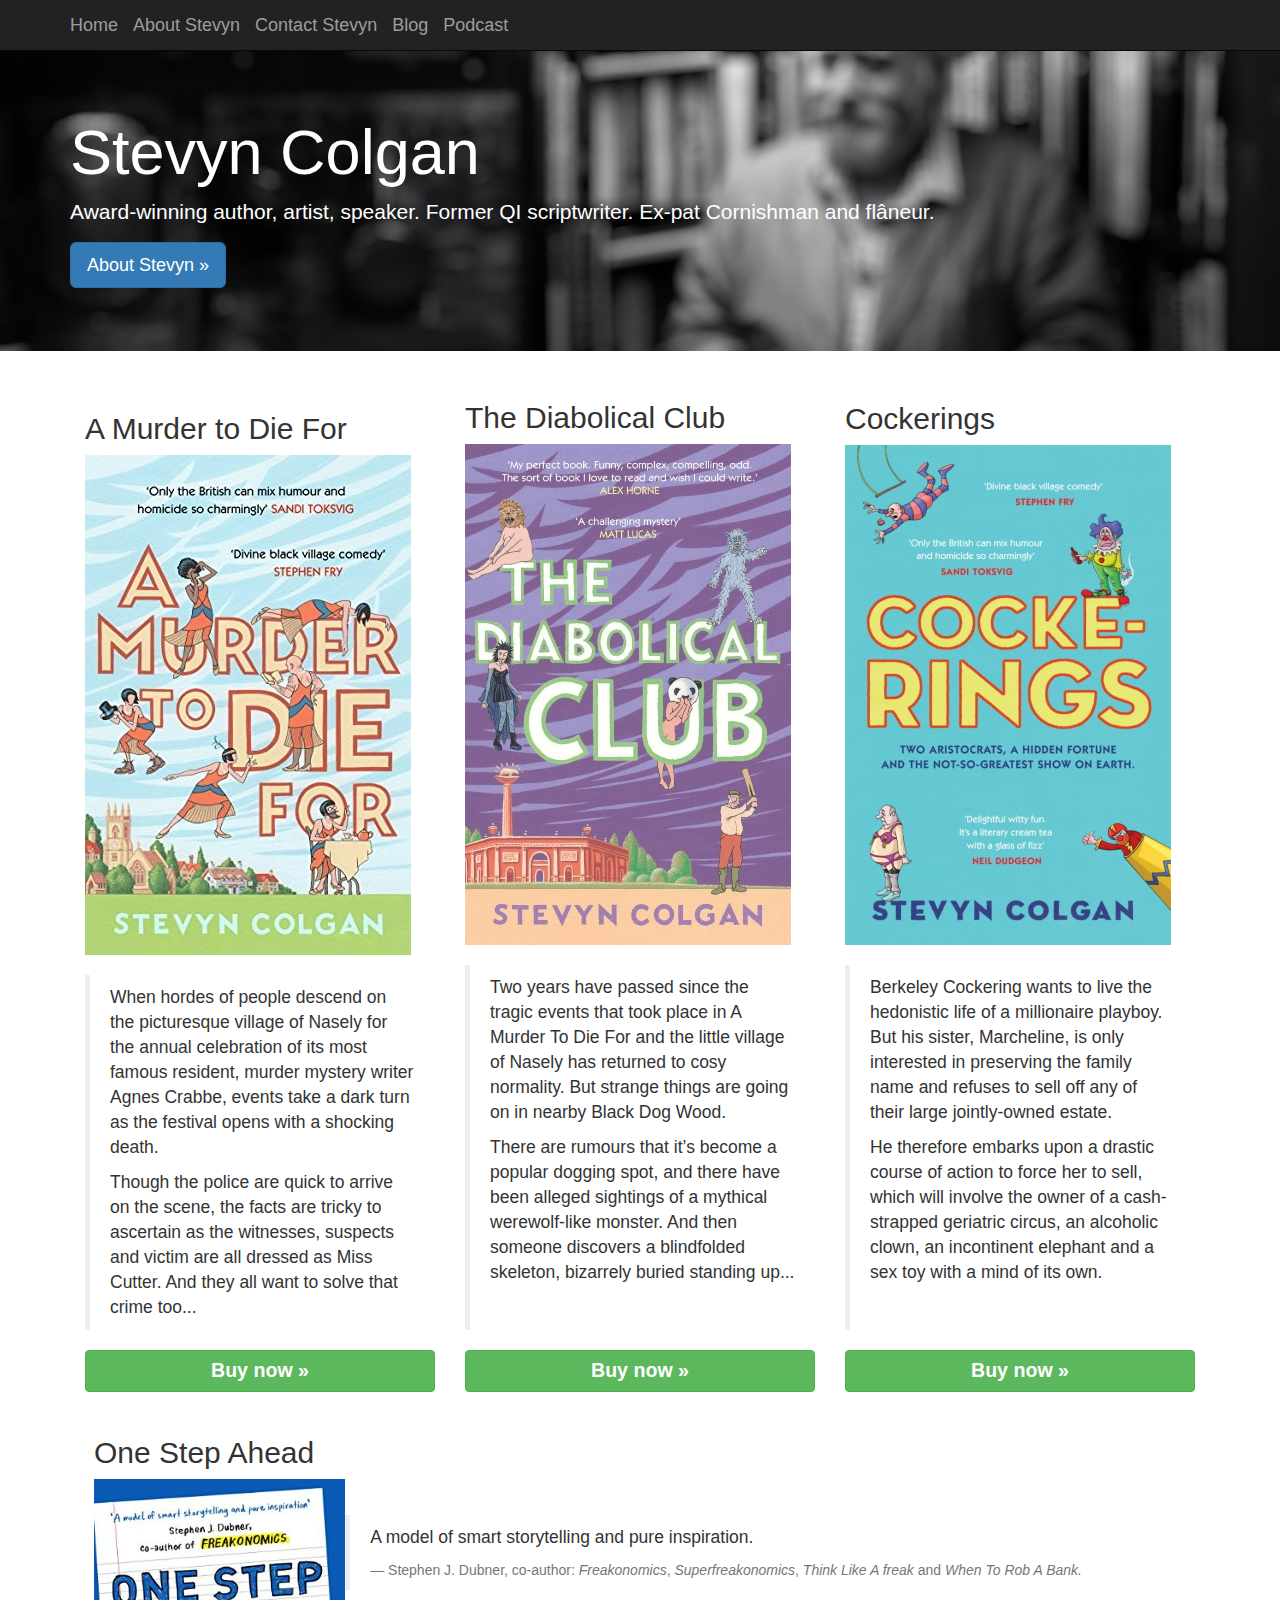
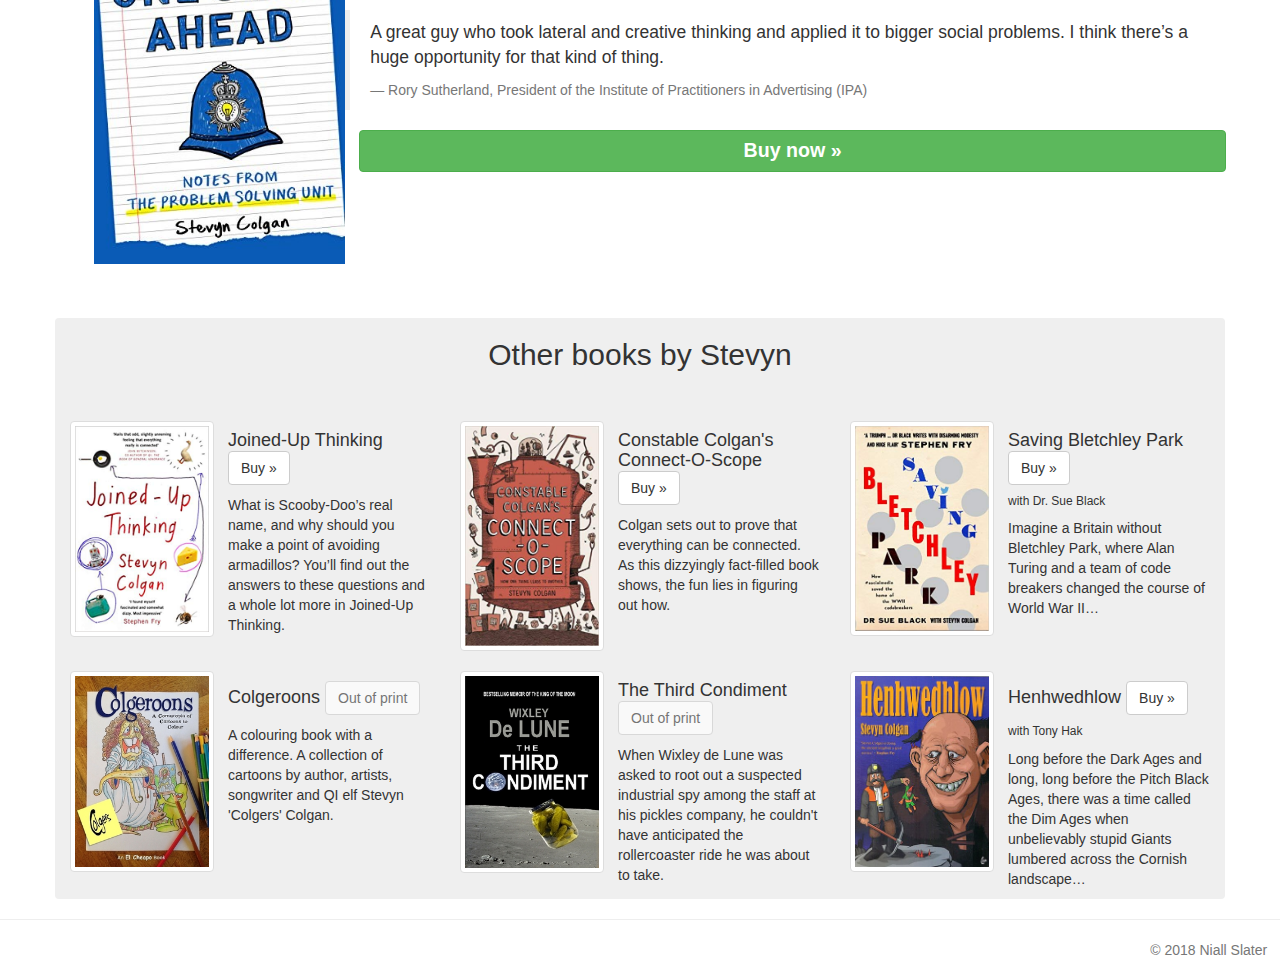
==== commit e8966b56: "Add cockerings, update blog link, rework styling" ====
--- a/index.html
+++ b/index.html
@@ -26,7 +26,7 @@
       
   </head>
 
-  <body>
+  <body style="height:100%">
 
     <nav class="navbar navbar-inverse navbar-fixed-top">
       <div class="container">
@@ -42,7 +42,7 @@
         <div id="navbar" class="navbar-collapse collapse">
           <a class="navbar-brand" href="about/">About Stevyn</a>
           <a class="navbar-brand" href="contact/">Contact Stevyn</a>
-          <a class="navbar-brand" href="http://amurdertodiefor.blogspot.com/">Blog</a>
+          <a class="navbar-brand" href="https://colganartist.blogspot.com/">Blog</a>
           <a class="navbar-brand" href="https://podcasts.apple.com/us/podcast/wed-like-a-word/id1458233596/">Podcast</a>
         </div><!--/.navbar-collapse -->
       </div>
@@ -57,118 +57,134 @@
       </div>
     </div>
 
-    <div class="container">
-        <!-- Example row of columns -->
-        <div class="row squashed">
-            <div class="col-md-4">
-                <h2>One Step Ahead</h2>
-                <a href="https://www.amazon.co.uk/One-Step-Ahead-Problem-Solving-ebook/dp/B019CGY2EC/"><img src="img/326-one-step-ahead.jpg" class="img-responsive" /></a>
-                <br />
-                <blockquote>
-                    <p>A model of smart storytelling and pure inspiration.</p>
-                    <footer>Stephen J. Dubner, co-author: <em>Freakonomics</em>, <em>Superfreakonomics</em>, <em>Think Like A freak</em> and <em>When To Rob A Bank.</em></footer>
-                </blockquote>
-                <blockquote>
-                    <p>A great guy who took lateral and creative thinking and applied it to bigger social problems. I think there’s a huge opportunity for that kind of thing.</p>
-                    <footer>Rory Sutherland, President of the Institute of Practitioners in Advertising (IPA)</footer>
-                </blockquote>
-
-                <p><a class="btn btn-success" href="https://www.amazon.co.uk/One-Step-Ahead-Problem-Solving-ebook/dp/B019CGY2EC/" role="button">Buy now &raquo;</a></p>
-            </div>
+    <div class="container herobooks">
+        <div class="row squashed bookrow">
             <div class="col-md-4">
                 <h2>A Murder to Die For</h2>
                 <a href="https://www.amazon.co.uk/Murder-Die-Stevyn-Colgan/dp/1783524383/"><img src="img/326-a-murder-to-die-for.jpg" class="img-responsive" /></a>
                 <br />
                 <blockquote>
-                    <p>Stevyn Colgan bestrides the territory of English rural comedy, one foot on the throat of Joanna Trollope, the other knocking the bonnet of Miss Marple off her silver head.</p>
-                    <footer>Stephen Fry</footer>
-                </blockquote>
-                <blockquote>
-                    <p>Delightful, witty fun. A joy for any fan of the great English murder mystery. It’s a literary cream tea with a glass of fizz.</p>
-                    <footer>Neil Dudgeon, DCI Barnaby, <em>Midsomer Murders</em></footer>
-                </blockquote>
-                
-                <p><a class="btn btn-success" href="https://www.amazon.co.uk/Murder-Die-Stevyn-Colgan/dp/1783524383" role="button">Buy now &raquo;</a></p>
+                  <p>When hordes of people descend on the picturesque village of Nasely for the annual celebration of its most famous resident, murder mystery writer Agnes Crabbe, events take a dark turn as the festival opens with a shocking death.</p>
+                  <p>Though the police are quick to arrive on the scene, the facts are tricky to ascertain as the witnesses, suspects and victim are all dressed as Miss Cutter. And they all want to solve that crime too...</p>
+                </blockquote>
+                
+                <div>
+                  <a class="btn btn-success fullwidth" href="https://www.amazon.co.uk/Murder-Die-Stevyn-Colgan/dp/1783524383" role="button">Buy now &raquo;</a>
+                </div>
             </div>
             <div class="col-md-4">
                 <h2>The Diabolical Club</h2>
                 <a href="https://unbound.com/books/the-diabolical-club/"><img src="img/326-the-diabolical-club.jpg" class="img-responsive" /></a>
                 <br />
                 <blockquote>
-                    <p>A challenging mystery that keeps you guessing, with an added dose of humour.</p>
-                    <footer>Matt Lucas</footer>
-                </blockquote>
-                <blockquote>
-                    <p>My perfect book. Funny, complex, compelling, odd. The sort of book I love to read and wish I could write.</p>
-                    <footer>Alex Horne</footer>
-                </blockquote>
-                <p><a class="btn btn-success" href="https://www.amazon.co.uk/Diabolical-Club-Stevyn-Colgan/dp/1789650399" role="button">Buy now &raquo;</a></p>
-            </div>
-        </div>
+                    <p>Two years have passed since the tragic events that took place in A Murder To Die For and the little village of Nasely has returned to cosy normality. But strange things are going on in nearby Black Dog Wood.</p>
+                    <p>There are rumours that it’s become a popular dogging spot, and there have been alleged sightings of a mythical werewolf-like monster. And then someone discovers a blindfolded skeleton, bizarrely buried standing up...</p><br/>
+                </blockquote>
+                <div>
+                  <a class="btn btn-success fullwidth" href="https://www.amazon.co.uk/Diabolical-Club-Stevyn-Colgan/dp/1789650399" role="button">Buy now &raquo;</a>
+                </div>
+            </div>
+            <div class="col-md-4">
+                <h2>Cockerings</h2>
+                <a href="https://unbound.com/books/cockerings/"><img src="img/326-cockerings.jpg" class="img-responsive" /></a>
+                <br />
+                <blockquote>
+                  <p>Berkeley Cockering wants to live the hedonistic life of a millionaire playboy. But his sister, Marcheline, is only interested in preserving the family name and refuses to sell off any of their large jointly-owned estate.</p>
+                  <p>He therefore embarks upon a drastic course of action to force her to sell, which will involve the owner of a cash-strapped geriatric circus, an alcoholic clown, an incontinent elephant and a sex toy with a mind of its own.</p><br/>
+                </blockquote>
+                <div>
+                  <a class="btn btn-success fullwidth" href="https://www.amazon.co.uk/Cockerings-Stevyn-Colgan-ebook/dp/B08YRJ5NYV" role="button">Buy now &raquo;</a>
+                </div>
+            </div>
+        </div>
+
+      <div class="container herobooks">
+          <div class="row">
+            <div class="col-md-12 singlehero">
+              <div>
+                <h2>One Step Ahead</h2>
+                <a href="https://www.amazon.co.uk/One-Step-Ahead-Problem-Solving-ebook/dp/B019CGY2EC/"><img src="img/326-one-step-ahead.jpg" class="img-responsive" /></a>
+<br/>
+              </div>
+              <div>
+                <blockquote>
+                    <p>A model of smart storytelling and pure inspiration.</p>
+                    <footer>Stephen J. Dubner, co-author: <em>Freakonomics</em>, <em>Superfreakonomics</em>, <em>Think Like A freak</em> and <em>When To Rob A Bank.</em></footer>
+                </blockquote>
+                <blockquote>
+                    <p>A great guy who took lateral and creative thinking and applied it to bigger social problems. I think there’s a huge opportunity for that kind of thing.</p>
+                    <footer>Rory Sutherland, President of the Institute of Practitioners in Advertising (IPA)</footer>
+                </blockquote>
+                  <div style="margin:14px"><a class="btn btn-success fullwidth" href="https://www.amazon.co.uk/One-Step-Ahead-Problem-Solving-ebook/dp/B019CGY2EC/" role="button">Buy now &raquo;</a></div>
+                </div>
+            </div>
+        </div>
+      </div>
         
     </div>
 
     <div class="container backcatalogue">
         
         <h2>Other books by Stevyn</h2>
-        
+      
         <!-- Three columns of text below the carousel -->
         <div class="row">
             <div class="col-lg-4">
                 <a href="https://www.amazon.co.uk/Joined-Up-Thinking-Stevyn-Colgan/dp/0330464159">
                     <img class="img-thumbnail" src="./img/joined-up-thinking.jpg" alt="Book cover: Joined-Up Thinking" width="140" height="140">
                 </a>
-                <h4>Joined-Up Thinking</h4>
+                <h4>Joined-Up Thinking
+                  <span><a class="btn btn-default" href="https://www.amazon.co.uk/Joined-Up-Thinking-Stevyn-Colgan/dp/0330464159" role="button">Buy &raquo;</a></span></h4>
                 <p>What is Scooby-Doo’s real name, and why should you make a point of avoiding armadillos? You’ll find out the answers to these questions and a whole lot more in Joined-Up Thinking.</p>
-                <p><a class="btn btn-default" href="https://www.amazon.co.uk/Joined-Up-Thinking-Stevyn-Colgan/dp/0330464159" role="button">Buy &raquo;</a></p>
             </div>
             <div class="col-lg-4">
                 <a href="https://www.amazon.co.uk/Constable-Colgans-Connectoscope-Thing-Another/dp/1908717831">
                     <img class="img-thumbnail" src="./img/connect-o-scope.jpg" alt="Book cover: Constable Colgan's Connect-O-Scope" width="140" height="140">
                 </a>
-                <h4>Constable Colgan's Connect-O-Scope</h4>
+                <h4>Constable Colgan's Connect-O-Scope
+                  <span><a class="btn btn-default" href="https://www.amazon.co.uk/Constable-Colgans-Connectoscope-Thing-Another/dp/1908717831" role="button">Buy &raquo;</a></span></h4>
                 <p>Colgan sets out to prove that everything can be connected. As this dizzyingly fact-filled book shows, the fun lies in figuring out how.</p>
-                
-                <p><a class="btn btn-default" href="https://www.amazon.co.uk/Constable-Colgans-Connectoscope-Thing-Another/dp/1908717831" role="button">Buy &raquo;</a></p>
             </div>
             <div class="col-lg-4">
                 <a href="https://www.amazon.co.uk/Saving-Bletchley-Park-socialmedia-codebreakers/dp/1908717920">
                     <img class="img-thumbnail" src="./img/saving-bletchley-park.jpg" alt="Book cover: Saving Bletchley Park" width="140" height="140">
                 </a>
-                <h4>Saving Bletchley Park</h4>
+                <h4>Saving Bletchley Park
+              <span><a class="btn btn-default" href="https://www.amazon.co.uk/Saving-Bletchley-Park-socialmedia-codebreakers/dp/1908717920" role="button">Buy &raquo;</a></span></h4>
                 <h6>with Dr. Sue Black</h6>
                 <p>Imagine a Britain without Bletchley Park, where Alan Turing and a team of code breakers changed the course of World War II…</p>
                 
-                <p><a class="btn btn-default" href="https://www.amazon.co.uk/Saving-Bletchley-Park-socialmedia-codebreakers/dp/1908717920" role="button">Buy &raquo;</a></p>
-            </div>
-        </div>
+                
+            </div>
+        </div>
+      <br ?>
         <div class="row">
             <div class="col-lg-4">
                 <a href="http://www.lulu.com/gb/en/shop/stevyn-colgan/colgeroons/paperback/product-22383645.html">
                     <img class="img-thumbnail" src="./img/colgeroons.jpg" alt="Book cover: Colgeroons" width="140" height="140">
                 </a>
-                <h4>Colgeroons</h4>
+                <h4>Colgeroons
+                  <span><a class="btn btn-default disabled" href="http://www.lulu.com/gb/en/shop/stevyn-colgan/colgeroons/paperback/product-22383645.html" role="button">Out of print</a></span>
+                </h4>
                 <p>A colouring book with a difference. A collection of cartoons by author, artists, songwriter and QI elf Stevyn 'Colgers' Colgan.</p>
-                <p><a class="btn btn-default" href="http://www.lulu.com/gb/en/shop/stevyn-colgan/colgeroons/paperback/product-22383645.html" role="button">Buy &raquo;</a></p>
             </div>
             <div class="col-lg-4">
                 <a href="http://www.lulu.com/shop/wixley-de-lune/the-third-condiment/paperback/product-22106960.html">
                     <img class="img-thumbnail" src="./img/third-condiment.jpg" alt="Book cover: The Third Condiment" width="140" height="140">
                 </a>
-                <h4>The Third Condiment</h4>
+                <h4>The Third Condiment
+              <span><a class="btn btn-default disabled" href="http://www.lulu.com/shop/wixley-de-lune/the-third-condiment/paperback/product-22106960.html" role="button">Out of print</a></span></h4>
                 <p>When Wixley de Lune was asked to root out a suspected industrial spy among the staff at his pickles company, he couldn't have anticipated the rollercoaster ride he was about to take.</p>
-                
-                <p><a class="btn btn-default" href="http://www.lulu.com/shop/wixley-de-lune/the-third-condiment/paperback/product-22106960.html" role="button">Buy &raquo;</a></p>
             </div>
             <div class="col-lg-4">
                 <a href="https://www.thecornishstore.co.uk/product/henhwedhlow/">
                     <img class="img-thumbnail" src="./img/henhwedblow.jpg" alt="Book cover: Henhwedhlow" width="140" height="140">
                 </a>
-                <h4>Henhwedhlow</h4>
+                <h4>Henhwedhlow
+              <span><a class="btn btn-default" href="https://www.thecornishstore.co.uk/product/henhwedhlow/" role="button">Buy &raquo;</a></span></h4>
                 <h6>with Tony Hak</h6>
                 <p>Long before the Dark Ages and long, long before the Pitch Black Ages, there was a time called the Dim Ages when unbelievably stupid Giants lumbered across the Cornish landscape…</p>
                 
-                <p><a class="btn btn-default" href="https://www.thecornishstore.co.uk/product/henhwedhlow/" role="button">Buy &raquo;</a></p>
             </div>
         </div>
 
--- a/custom.css
+++ b/custom.css
@@ -15,6 +15,11 @@
 	font-style: italic;
 	border-left: 5px solid #eee;
 	padding-left: 12px;
+}
+
+.herobooks .btn {
+  font-size: 1.4em;
+  font-weight: 600;
 }
 
 .blurb {
@@ -43,23 +48,48 @@
 }
 
 .backcatalogue .btn {
-	position: absolute;
-	right: 0px;
-	top: 30%;
-	float: right;
+}
+
+
+.bookrow {
+  display: flex;
+  height: 100%;
+  align-items: flex-end;
+}
+
+.singlehero {
+  margin: 12px;
+  padding: 12px;
+  display:flex;
+  flex-direction: row;
+  align-items: center
 }
 
 @media only screen and (max-width: 991px) {
 	
+
+  .singlehero h2 {
+    font-size: 1.4em;
+    text-align: center;
+  }
+
+    .bookrow {
+      display:unset;
+      height: unset;
+      align-items: unset;
+    }
+
 	.img-responsive {
 		width: 70%;
 		margin: 24px auto;
 		box-shadow: 2px 2px 14px #ccc;
 	}
 	
+    .backcatalogue .col-lg-4 {
+      
+    }
+  
 	.backcatalogue img {
-		width: 40px;
-		float: left;
 		margin: 12px;
 	}
 	
@@ -68,6 +98,7 @@
 	}
 	
 }
+
 @media only screen and (min-width: 992px) and (max-width: 1199px) {
 	
 	.backcatalogue img {
@@ -87,6 +118,7 @@
 	
 }
 @media only screen and (min-width: 1200px) {
+  
 	.backcatalogue img {
 		width: 40%;
 		margin-right: 14px;
@@ -97,8 +129,10 @@
 		width: 100%;
 	}
 	
-	.backcatalogue .btn {
-		display: none;
-	}
-	
+}
+
+.fullwidth {
+  display:inline-block;
+  height:100%;
+  width:100%;
 }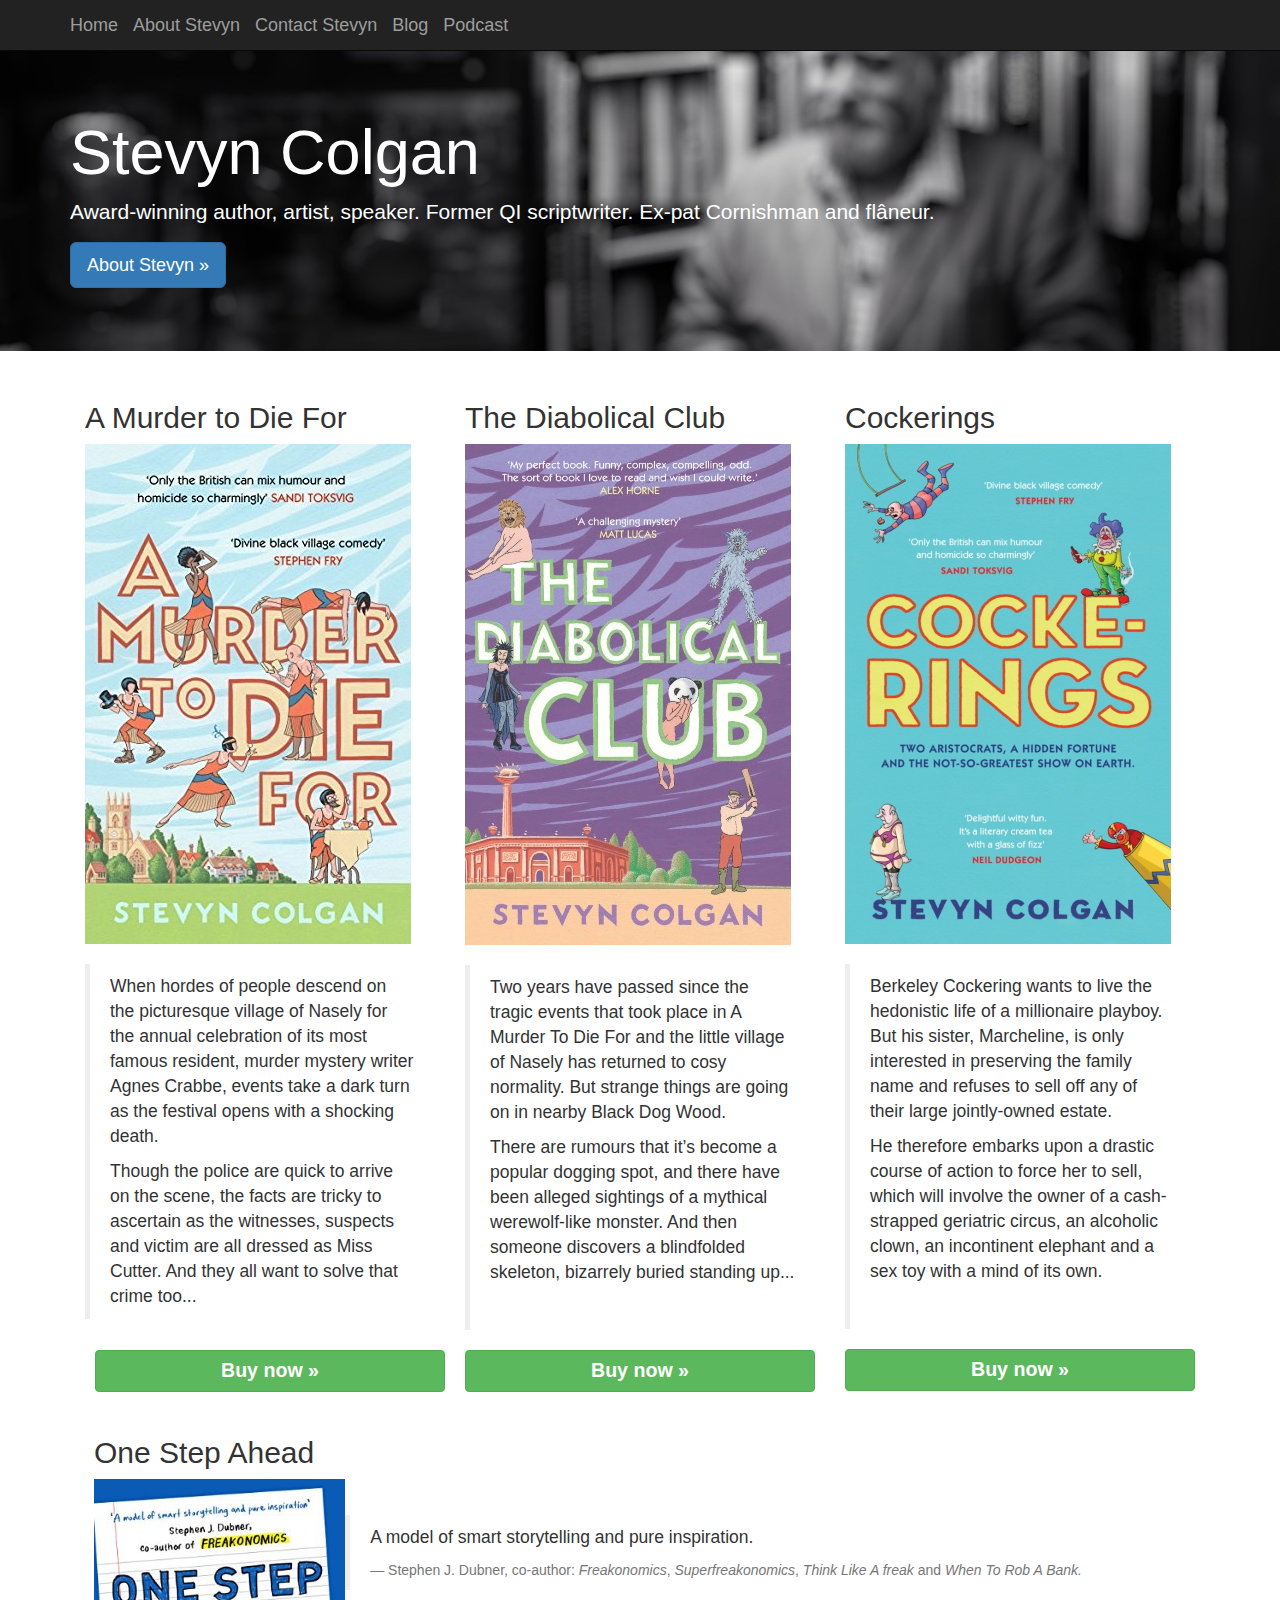
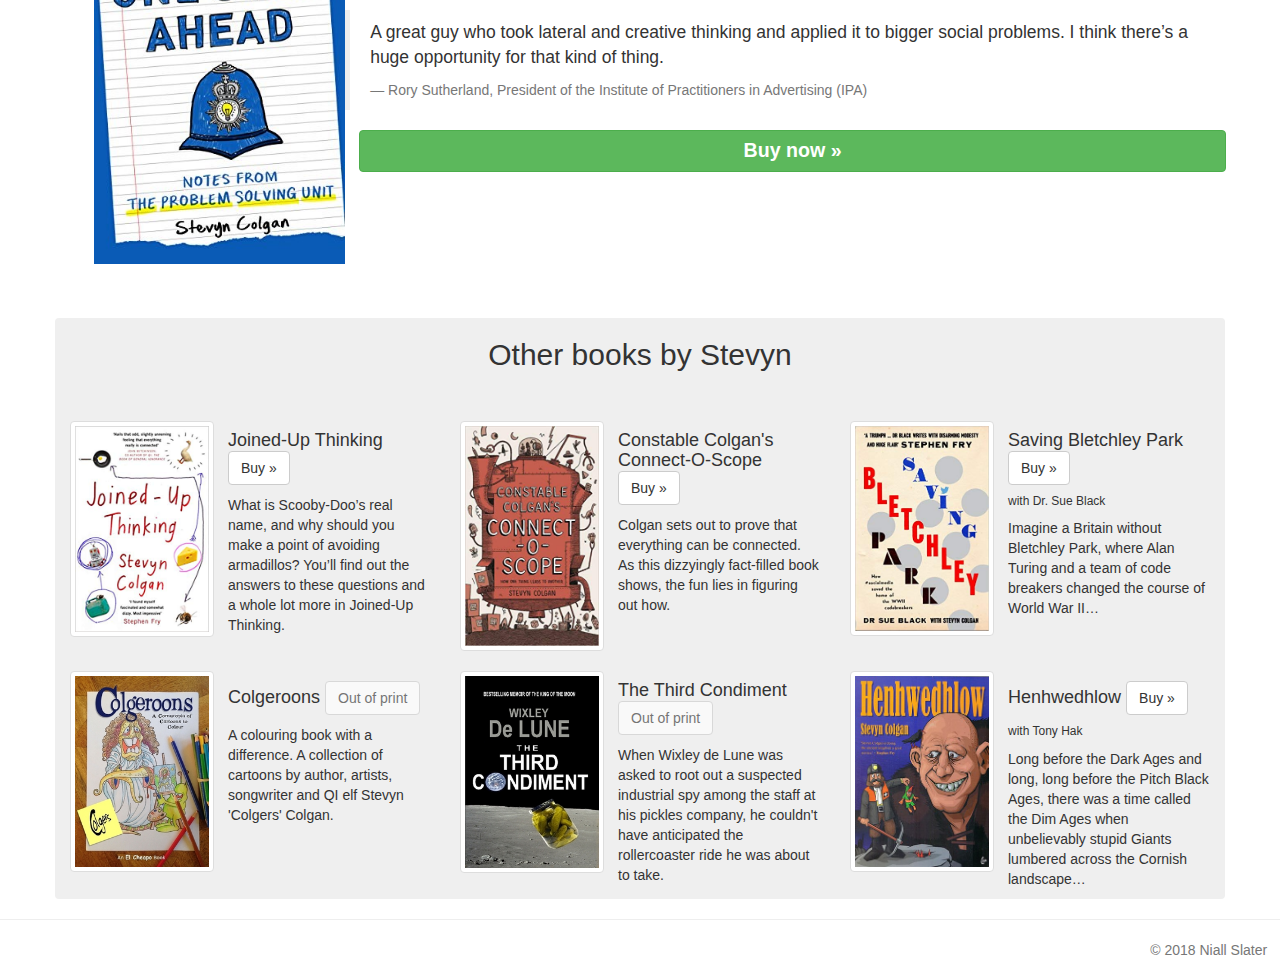
==== commit c20e0e7f: "Button alignment hack" ====
--- a/index.html
+++ b/index.html
@@ -17,7 +17,7 @@
 
     <!-- Custom styles for this template -->
     <link href="./jumbotron.css" rel="stylesheet">
-    <link href="./custom.css" rel="stylesheet">
+    <link href="./custom.css?v=1.3" rel="stylesheet">
 
       
       
@@ -68,7 +68,7 @@
                   <p>Though the police are quick to arrive on the scene, the facts are tricky to ascertain as the witnesses, suspects and victim are all dressed as Miss Cutter. And they all want to solve that crime too...</p>
                 </blockquote>
                 
-                <div>
+                <div style="transform: translate(10px, 11px);">
                   <a class="btn btn-success fullwidth" href="https://www.amazon.co.uk/Murder-Die-Stevyn-Colgan/dp/1783524383" role="button">Buy now &raquo;</a>
                 </div>
             </div>
@@ -160,7 +160,7 @@
       <br ?>
         <div class="row">
             <div class="col-lg-4">
-                <a href="http://www.lulu.com/gb/en/shop/stevyn-colgan/colgeroons/paperback/product-22383645.html">
+                <a>
                     <img class="img-thumbnail" src="./img/colgeroons.jpg" alt="Book cover: Colgeroons" width="140" height="140">
                 </a>
                 <h4>Colgeroons
@@ -169,7 +169,7 @@
                 <p>A colouring book with a difference. A collection of cartoons by author, artists, songwriter and QI elf Stevyn 'Colgers' Colgan.</p>
             </div>
             <div class="col-lg-4">
-                <a href="http://www.lulu.com/shop/wixley-de-lune/the-third-condiment/paperback/product-22106960.html">
+                <a >
                     <img class="img-thumbnail" src="./img/third-condiment.jpg" alt="Book cover: The Third Condiment" width="140" height="140">
                 </a>
                 <h4>The Third Condiment
--- a/custom.css
+++ b/custom.css
@@ -54,7 +54,7 @@
 .bookrow {
   display: flex;
   height: 100%;
-  align-items: flex-end;
+  align-items: flex-start;
 }
 
 .singlehero {
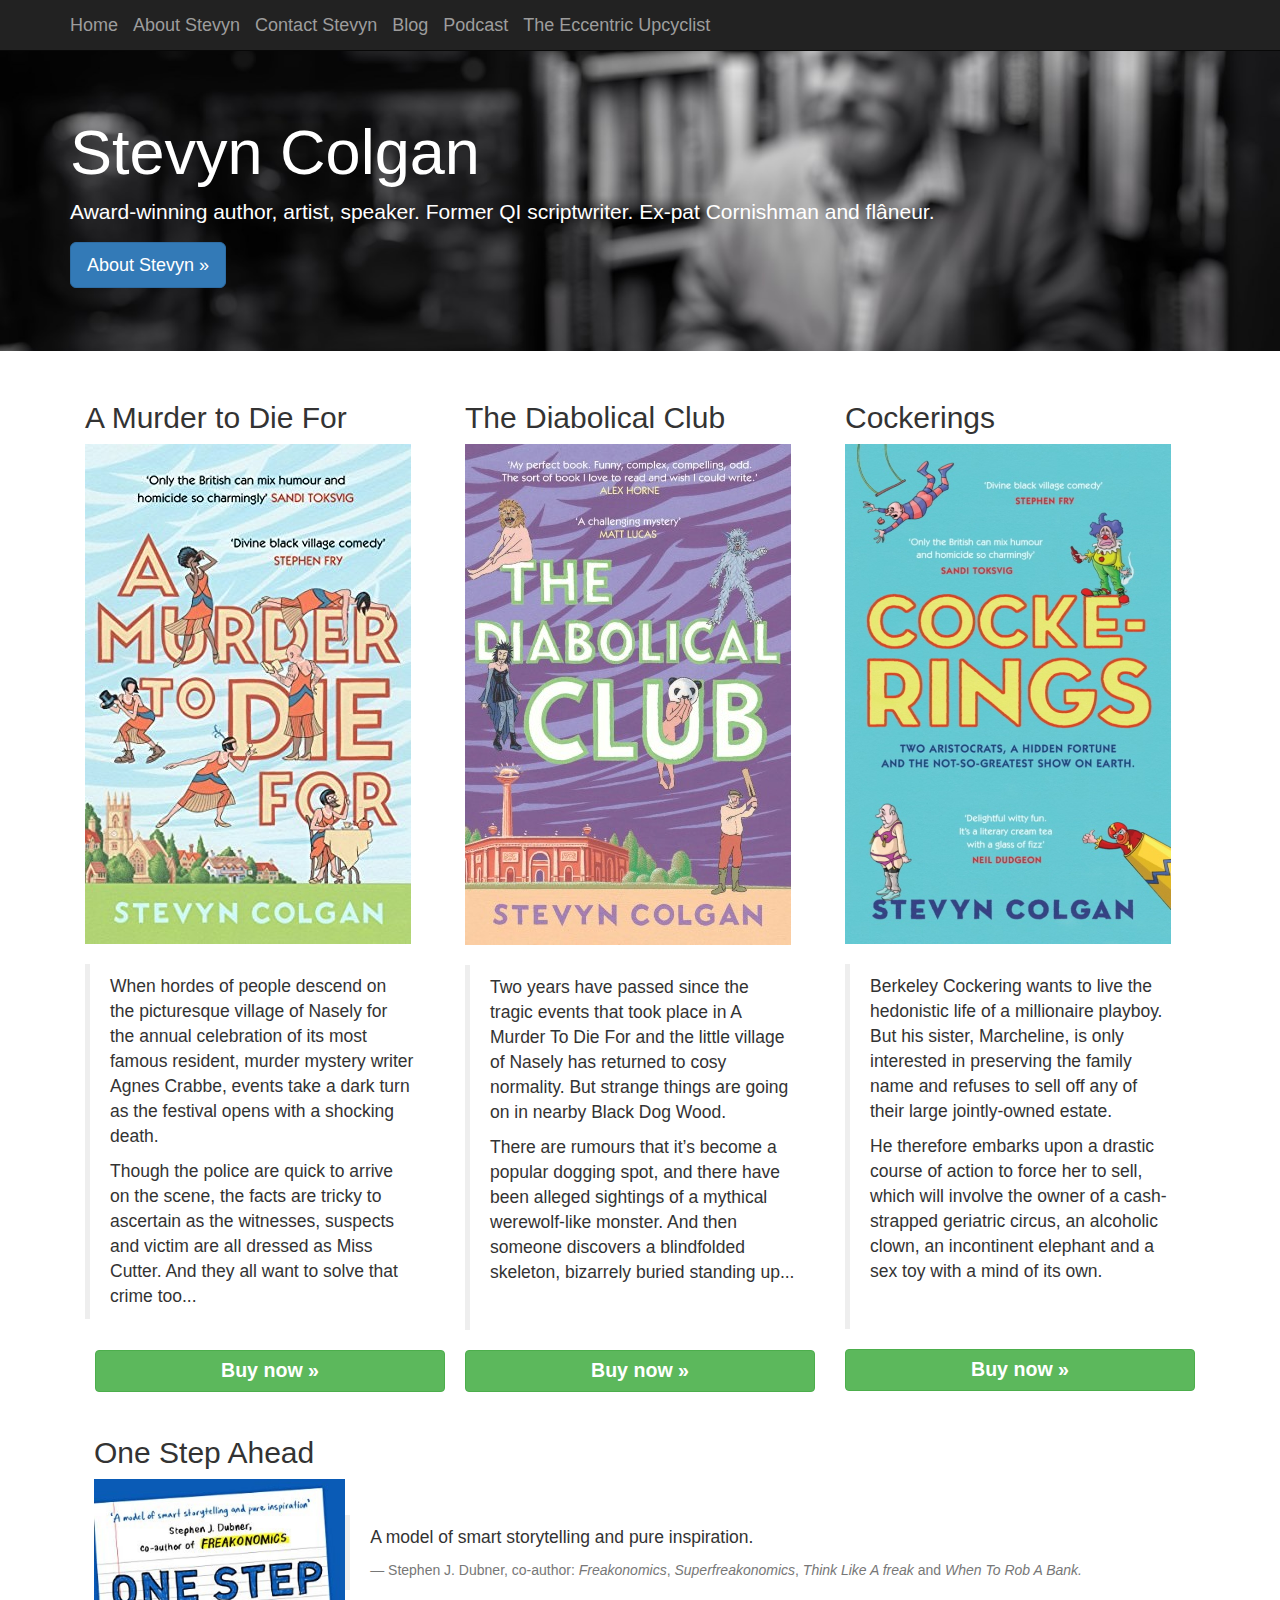
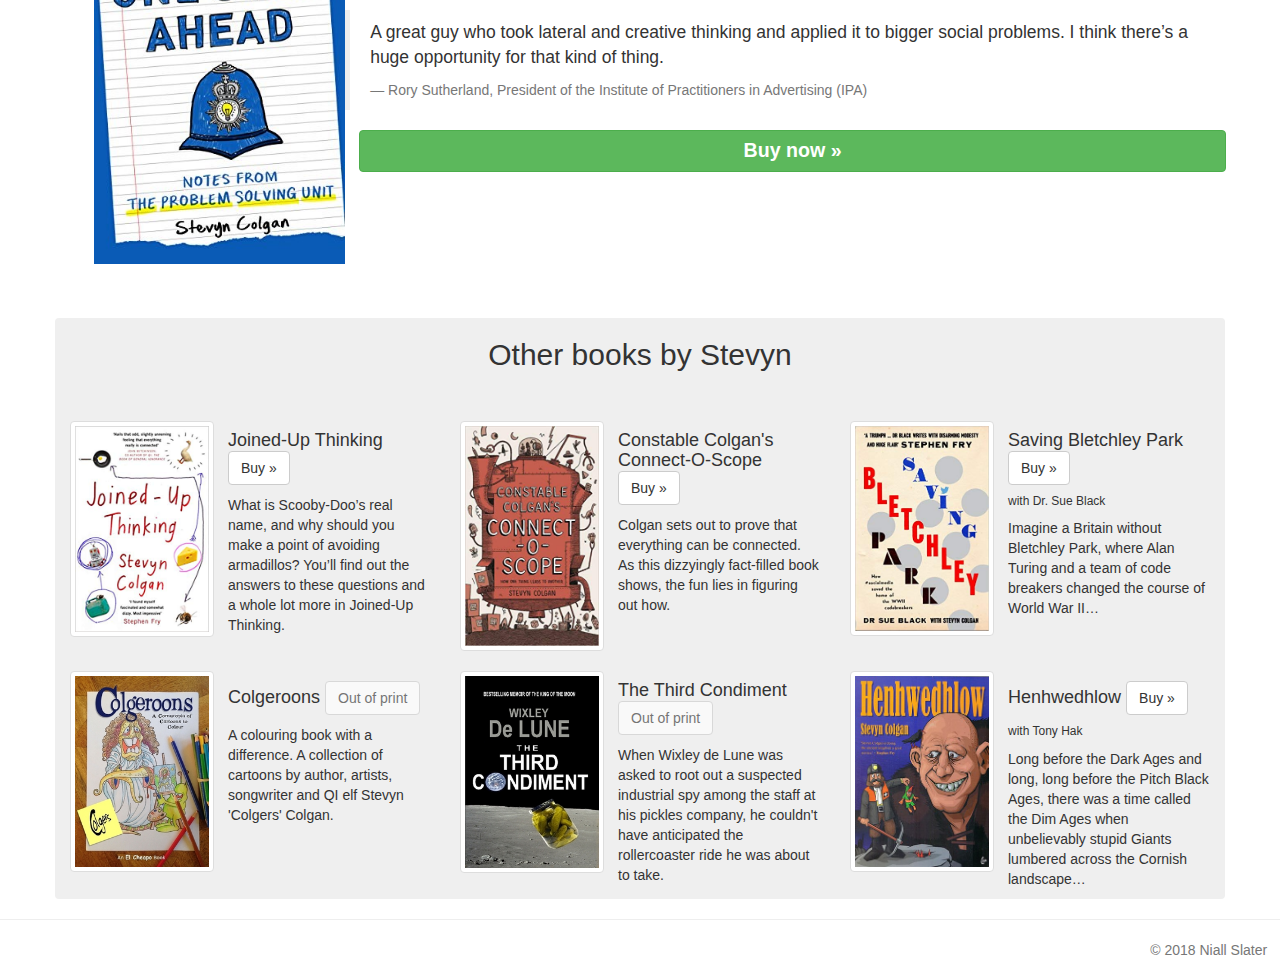
==== commit 27520d98: "Add eccentric upcyclist links" ====
--- a/index.html
+++ b/index.html
@@ -44,6 +44,7 @@
           <a class="navbar-brand" href="contact/">Contact Stevyn</a>
           <a class="navbar-brand" href="https://colganartist.blogspot.com/">Blog</a>
           <a class="navbar-brand" href="https://podcasts.apple.com/us/podcast/wed-like-a-word/id1458233596/">Podcast</a>
+          <a class="navbar-brand" href="https://eccentric-upcyclist.blogspot.com/">The Eccentric Upcyclist</a>
         </div><!--/.navbar-collapse -->
       </div>
     </nav>
